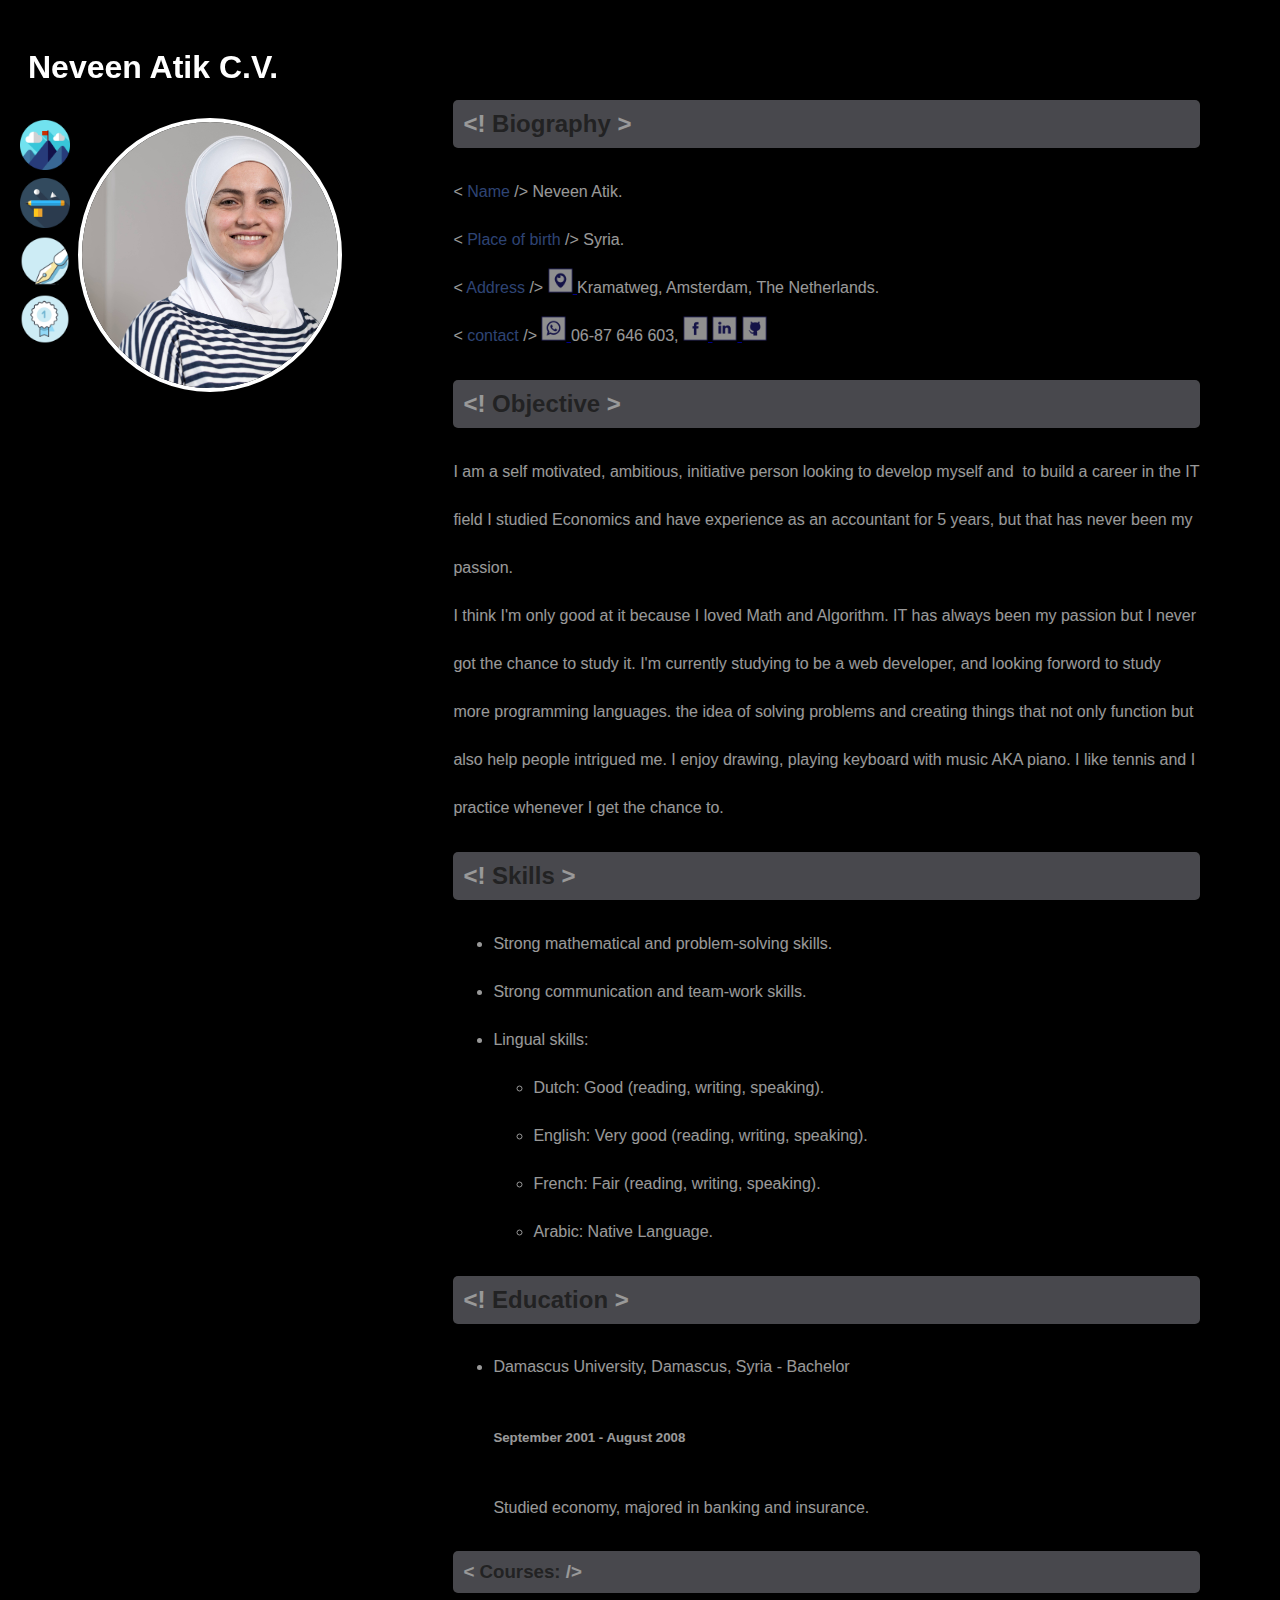
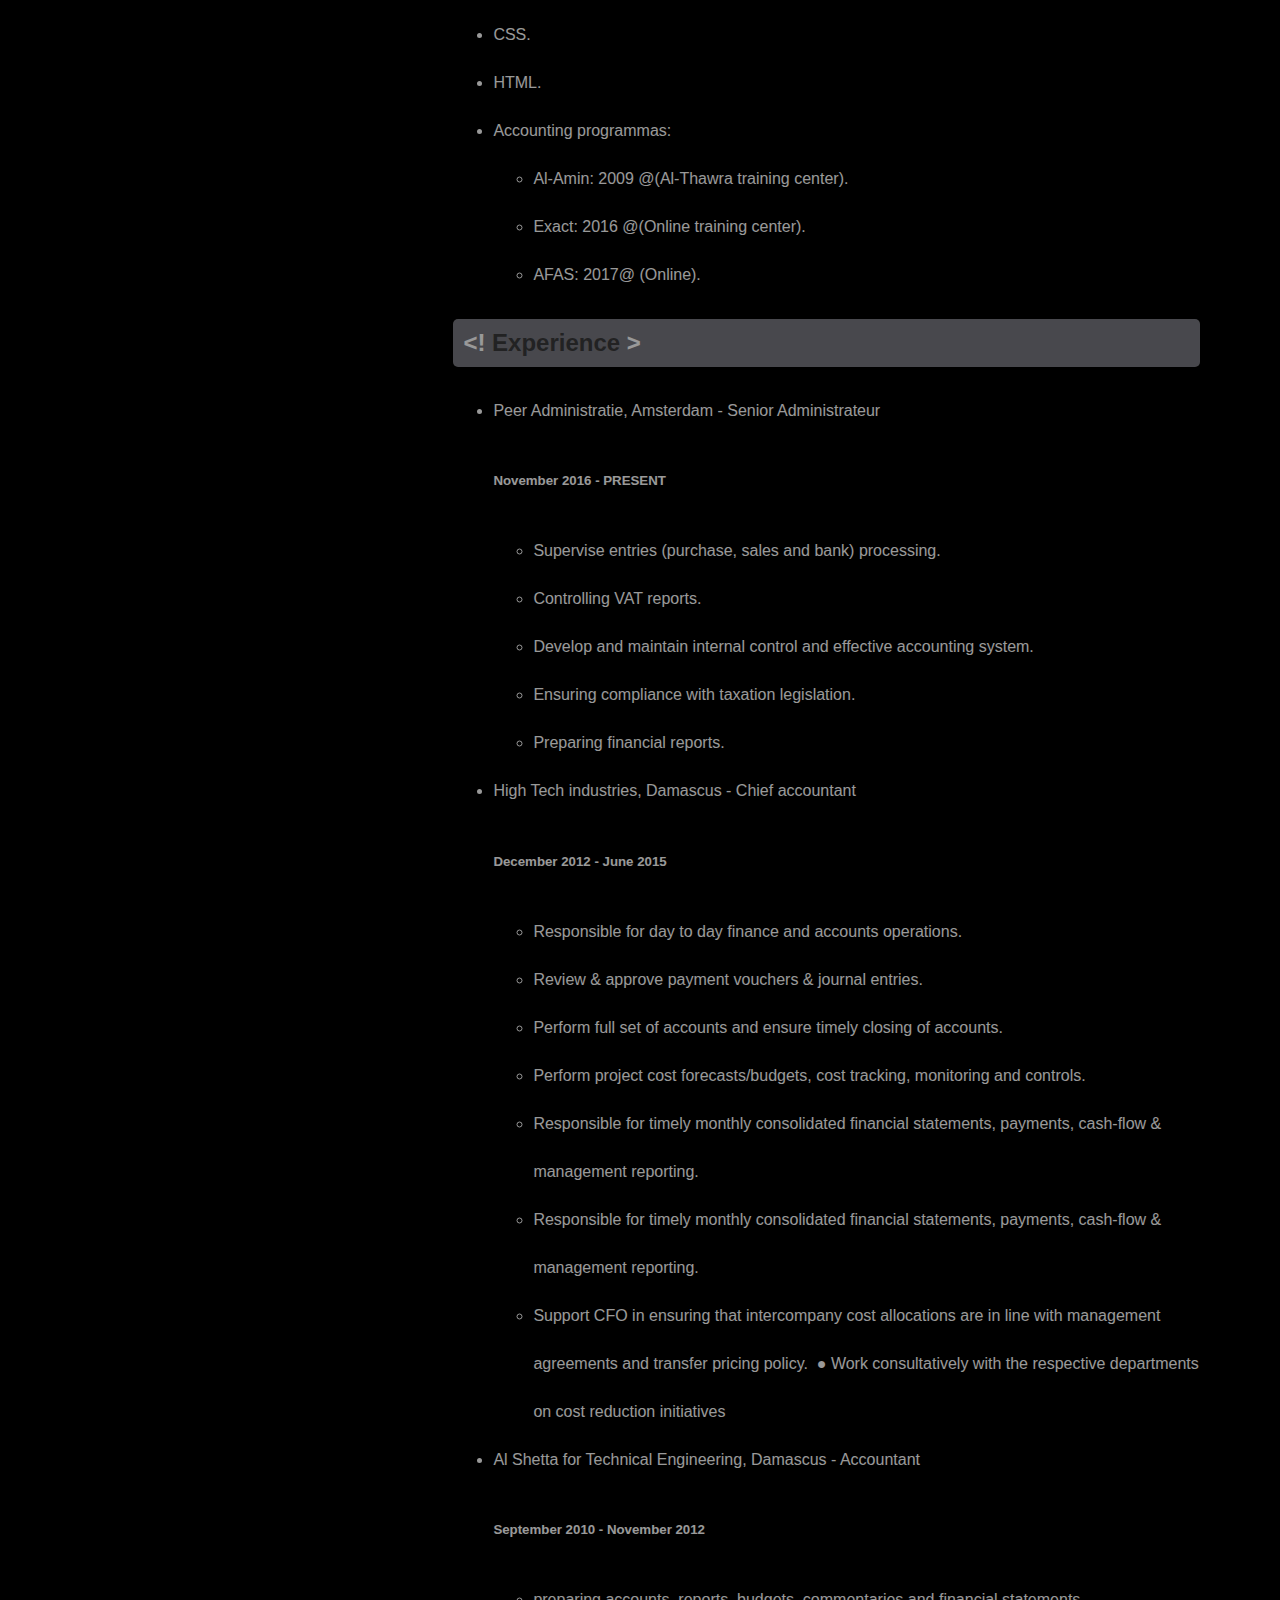
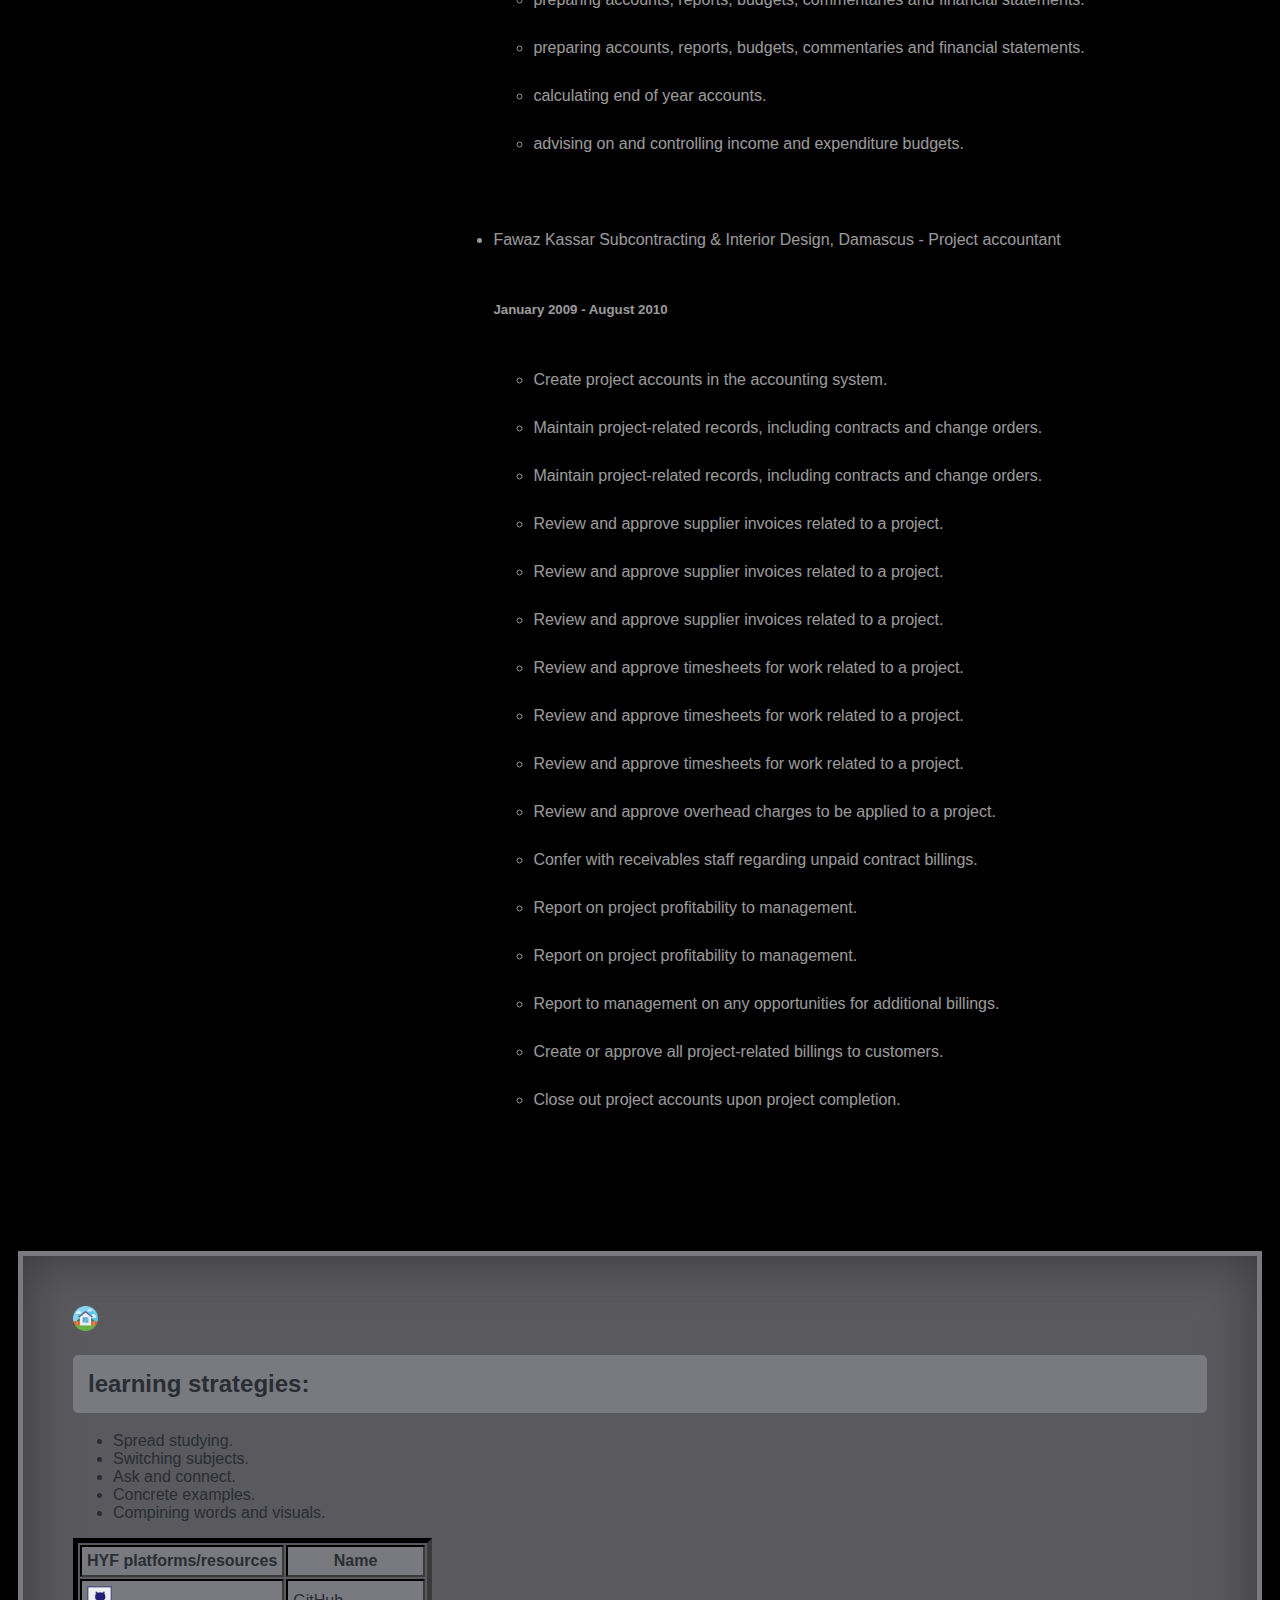
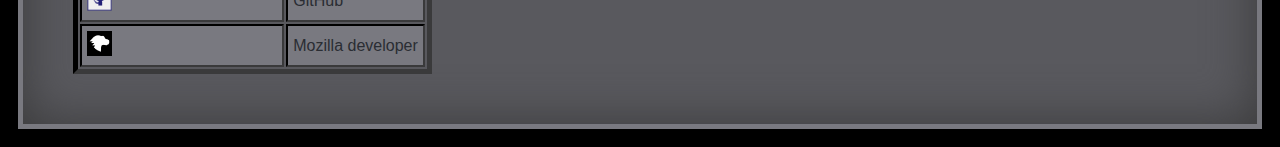
==== week1/index.html @ 3c4d01d5 "Update index.html" ====
<!DOCTYPE html>
<html>
<head>
  <meta charset="utf-8" 
  />
  <title>Neveen Atik
  </title>
  <meta name="viewport" content="width=device-width, initial-scale=1"
  />
  <link rel="stylesheet" href="style.css" 
  />
</head>
<body aria-label="CV">
  <header class="dropdown" role="navigation" aria-label="Main menu">
    <h1>Neveen Atik C.V.</h1>
    <img class="dropdown-img" 
      src="images/cv-photo.jpg" 
      alt="smiling woman with top streeped in white and dark blue"
      aria-haspopup="true" 
    />
    <div class="dropdown-content" role="menubar">
      <a href="#object">
        <img 
          src="images/object.png" 
          alt="icon of mountains and a flag on top of the highest mountain"
          role="menuitem"
        />
      </a>
      <a href="#skills">
        <img 
          src="images/skills.png" 
          alt="pencil and eraser and other tools"
          role="menuitem"
        />
      </a>
      <a href="#education">
        <img 
          src="images/education.png" 
          alt="icon of an ink pen"
          role="menuitem"
        />
      </a>
      <a href="#experience">
        <img 
          src="images/experience.png" 
          alt="icon of medallion"
          role="menuitem"
        />
      </a>
    </div>
  </header>
  <section class="cv-body">
    <h2 id="bio">
      &lt;!
      <span class="style-header">
        Biography
      </span>
      &gt;
    </h2>
      <p>&lt;
        <span class="style-bio">
          Name
        </span> 
        /&gt; Neveen Atik.
        <br/>
        &lt;
          <span class="style-bio">
            Place of birth 
          </span> 
        /&gt; Syria.
        <br/>
        &lt;
        <span class="style-bio">
          Address
        </span>
        /&gt;
        <a href="https://www.google.nl/maps/place/Kramatweg+30,+1095+JS+Amsterdam/@52.3648701,4.9436549,17z/data=!3m1!4b1!4m5!3m4!1s0x47c609154a241151:0x56f30b33a1a03782!8m2!3d52.3648701!4d4.9458436?hl=nl">
          <img 
            src="images/location.png" 
            alt="location on google maps"
            width="10px"
          />
        </a>
        Kramatweg, Amsterdam, The Netherlands.
        <br/>
        &lt;
        <span class="style-bio">
          contact
        </span>
        /&gt;
        <a href="https://api.whatsapp.com/send?phone=31687646603">
          <img 
            src="images/whatsapp.png" 
            alt="whatsapp icon"
          />
        </a> 06-87 646 603,      
        <a href="https://www.facebook.com/nevine.atike">
          <img class="contacts" 
            src="images/facebook.png" 
            alt="Facebook profile"
          />
        </a>
        <a href="www.linkedin.com/in/neveen-atik">
          <img class="contacts" 
            src="images/linkedin.png" 
            alt="Linkedin profile"
          />
        </a>
        <a href="https://github.com/neveenatik">
          <img class="contacts" 
            src="images/github.png" 
            alt="GitHub profile"
          />
        </a>
      </p>
    <h2 id="object">
      &lt;!
      <span class="style-header">
        Objective
      </span>
      &gt;
    </h2>
      <p>I am a self motivated, ambitious, initiative person 
        looking to develop myself and  to build a career in the IT field
        I studied Economics and have experience as an accountant for 5 years, 
        but that has never been my passion.
        <br/>
        I think I'm only good at it  because I loved Math and Algorithm.
        IT has always been my passion but I never got the chance to study it.
        I'm currently studying to be a web developer, 
        and looking forword to study more programming languages.
        the idea of solving problems and creating things 
        that not only function but also help people intrigued me.
        I enjoy drawing, playing keyboard with music AKA piano.
        I like tennis and I practice whenever I get the chance to.
      </p>
    <h2 id="skills">
      &lt;!
      <span class="style-header">
      Skills
      </span>
      &gt;
    </h2>
      <ul>
        <li>
          Strong mathematical and problem-solving skills.
        </li>
        <li>
          Strong communication and team-work skills.
        </li>
        <li>
          Lingual skills:
          <ul>
            <li>
              Dutch: Good (reading, writing, speaking).
            </li>
            <li>
              English: Very good (reading, writing, speaking).
            </li>
            <li>
              French: Fair (reading, writing, speaking).
            </li>
            <li>
              Arabic: Native Language.
            </li>
          </ul>
        </li>
      </ul>
    <h2 id="education">
      &lt;!
      <span class="style-header">
        Education
      </span>
      &gt;
    </h2>
      <ul>
        <li>
          Damascus University, Damascus, Syria​ - Bachelor
          <h5>September  2001 - August 2008
          </h5>
          Studied economy, majored  in banking and insurance.
        </li>
      </ul>
      <h3>&lt;
        <span class="style-header">Courses:
        </span>
        /&gt;
      </h3>
      <ul>
        <li>
          CSS.
        </li>
        <li>
          HTML.
        </li> 
        <li>
          Accounting programmas:
          <ul>
            <li>
             Al-Amin: 2009 @(Al-Thawra training center).
            </li>
           <li>
             Exact: 2016 @(Online training center).
            </li>
           <li>
             AFAS: 2017@ (Online).
            </li>
          </ul>
        </li>
      </ul>
    <h2 id="experience">
      &lt;!
      <span class="style-header">
        Experience
      </span>
      &gt;
    </h2>
      <ul>
        <li>
          Peer Administratie, Amsterdam​ - Senior Administrateur
          <h5>November 2016 - PRESENT
          </h5>
          <ul>
            <li>
              Supervise entries (purchase, sales and bank) processing.
            </li>
            <li>
              Controlling VAT reports.
            </li>
            <li>
              Develop and maintain internal control and effective accounting system.
            </li>
            <li>
              Ensuring compliance with taxation legislation.
            </li>
            <li>
              Preparing financial reports.
            </li>
          </ul>
        </li>
        <li>
          High Tech industries, Damascus​ - Chief accountant
          <h5>December 2012 - June 2015
          </h5>
          <ul>
            <li>
              Responsible for day to day finance and accounts operations.
            </li>
            <li>
              Review &amp; approve payment vouchers &amp; journal entries.
            </li> 
            <li>
              Perform full set of accounts and ensure timely closing of accounts.
            </li>
            <li>
              Perform project cost forecasts/budgets, cost tracking, monitoring and controls.
            </li>
            <li>
              Responsible for timely monthly consolidated financial statements, 
              payments, cash-flow &amp; management reporting.
            </li>
            <li>
              Responsible for timely monthly consolidated financial statements, 
              payments, cash-flow &amp; management reporting.
            </li>
            <li>
              Support CFO in ensuring that intercompany cost allocations are in line with management  agreements and transfer pricing policy.  ● Work 
              consultatively with the respective departments on cost reduction initiatives
            </li>
          </ul>
        </li>
        <li>
          Al Shetta for Technical Engineering, Damascus​ - Accountant
          <h5>September 2010 - November 2012
          </h5>     
          <ul>
            <li>
              preparing accounts, reports, budgets, 
              commentaries and financial statements.
            </li>
            <li>
              preparing accounts, reports, budgets, 
              commentaries and financial statements.
            </li> 
            <li>
              calculating end of year accounts.
            </li>
            <li>
              advising on and controlling income and expenditure budgets.
            </li>
          </ul>  
        <li>
          Fawaz Kassar Subcontracting &amp; 
          Interior Design, Damascus​ - Project accountant
          <h5>January 2009 - August 2010
          </h5>
          <ul>
            <li>
              Create project accounts in the accounting system.
            </li>
            <li>
              Maintain project-related records, 
              including contracts and change orders.
            </li> 
            <li>
              Maintain project-related records, 
              including contracts and change orders.
            </li>
            <li>
              Review and approve supplier invoices related to a project.
            </li>
            <li>
              Review and approve supplier invoices related to a project.
            </li>
            <li>
              Review and approve supplier invoices related to a project.
            </li>
            <li>
              Review and approve timesheets for work related to a project.
            </li>
            <li>
              Review and approve timesheets for work related to a project.
            </li>
            <li>
              Review and approve timesheets for work related to a project.
            </li>
            <li>
              Review and approve overhead charges to be applied to a project.
            </li>
            <li>
              Confer with receivables staff regarding unpaid contract billings.
            </li>
            <li>
              Report on project profitability to management.
            </li>
            <li>
              Report on project profitability to management.
            </li>
            <li>
              Report to management on any opportunities for additional billings.
            </li>
            <li>
              Create or approve all project-related billings to customers.
            </li>
            <li>
              Close out project accounts upon project completion.
            </li>
          </ul>
        </li>    
      </ul>    
  </section>
    <video autoplay loop aria-label="Video aria label">
    <source 
      src="videos/background.mp4" 
      type="video/mp4"
    />
    <source 
      src="videos/background_ 1.ogv" 
      type="video/ogv"
    />
    <source 
      src="videos/Background_2.webm" 
      type="video/webm"
    />
  </video>
  <footer>
    <a href="#object" >
      <img 
        src="images/home.png"
        alt="back to top"
      />
    </a>
    <h2>
        learning strategies:
      </h2>
      <ul>
        <li>
          Spread studying.
        </li>
        <li>
          Switching subjects.
        </li>
        <li>
          Ask and connect.
        </li>
        <li>
          Concrete examples.
        </li>
        <li>
          Compining words and visuals.
        </li>
      </ul>
      <table>
        <tr>
          <th>
            HYF platforms/resources
          </th>
          <th>
            Name
          </th>
        </tr>
        <tr>
          <td>
            <a href="https://github.com/HackYourFuture">
              <img 
              src="images/github.png" 
              alt="github profile"
              />
            </a>
          </td>
          <td>
            GitHub
          </td>
        </tr>
        <td>
          <a href="https://developer.mozilla.org/en-US/docs/Learn">
            <img
              src="images/MDN.jpg"
              alt="mozilla developer icon"
            />
          </a>
        </td>
        <td>
          Mozilla developer
        </td>
      </table>
  </footer> 
</body>
</html>
---- week1/style.css ----
body {
  background-color: black;
  font-family: sans-serif;
  color: white;
  padding: 10px;
  }
h1{
  font-weight: bold;
  position: relative;
  text-shadow: black;
  padding:10px;
  clear: both;
}
.dropdown-img {
  position: fixed;
  float: left;
  border: 4px solid white;
  border-radius: 50%;
  width: 20%;
  margin-left: 60px;
  
}
.dropdown {
  position: fixed;
  display: inline-block;
  z-index: 2;
}
.dropdown-content {
  display: block;
  position: absolute;
  width: 60px;
}
.dropdown-content img{
  width: 50px;
  margin:2px;
}
video {
  position: fixed;
  top: 0;
  right: 0;
  left: 0;
  bottom: 0;
  min-width: 100%;
  min-height: 100%;
  width: auto;
  height: auto;
  z-index: -1;
}
.cv-body{
  background-color: black;
  opacity: 0.6;
  width: 60%;
  margin-left: 30%;
  padding:5%;
}
.cv-body ul, .cv-body p{
  line-height:3em;
}
.style-bio{
  color:rgb(78, 114, 192)
}
.style-header{
  color: rgb(58, 58, 59);
}
a img{
  width: 25px;
}
h2, h3{
  padding: 10px;
  background-color: rgb(121, 121, 128);
  border-radius: 5px;
  z-index: 2;
}
.bio-list{
  list-style-type: none;
}

footer{
  border: 5px solid rgb(121, 121, 128);
  box-shadow: inset 0 0 50px rgb(58, 58, 59);
  background-color:rgb(89, 89, 94);
  position:relative;
  z-index: 3; 
  padding:50px;
  color:rgb(42, 45, 51);
}
footer a {
  width: 3%;
}
footer h2 {
  padding: 15px;
}
table{
  border-style: inset;
  border-width: 5px;
  border-color: rgb(58, 58, 59);
}
th, td {
  padding: 5px;
  border-style: inset;
  border-width: 2px;
  border-color: rgb(58, 58, 59);
  background-color: rgb(121, 121, 128);
}
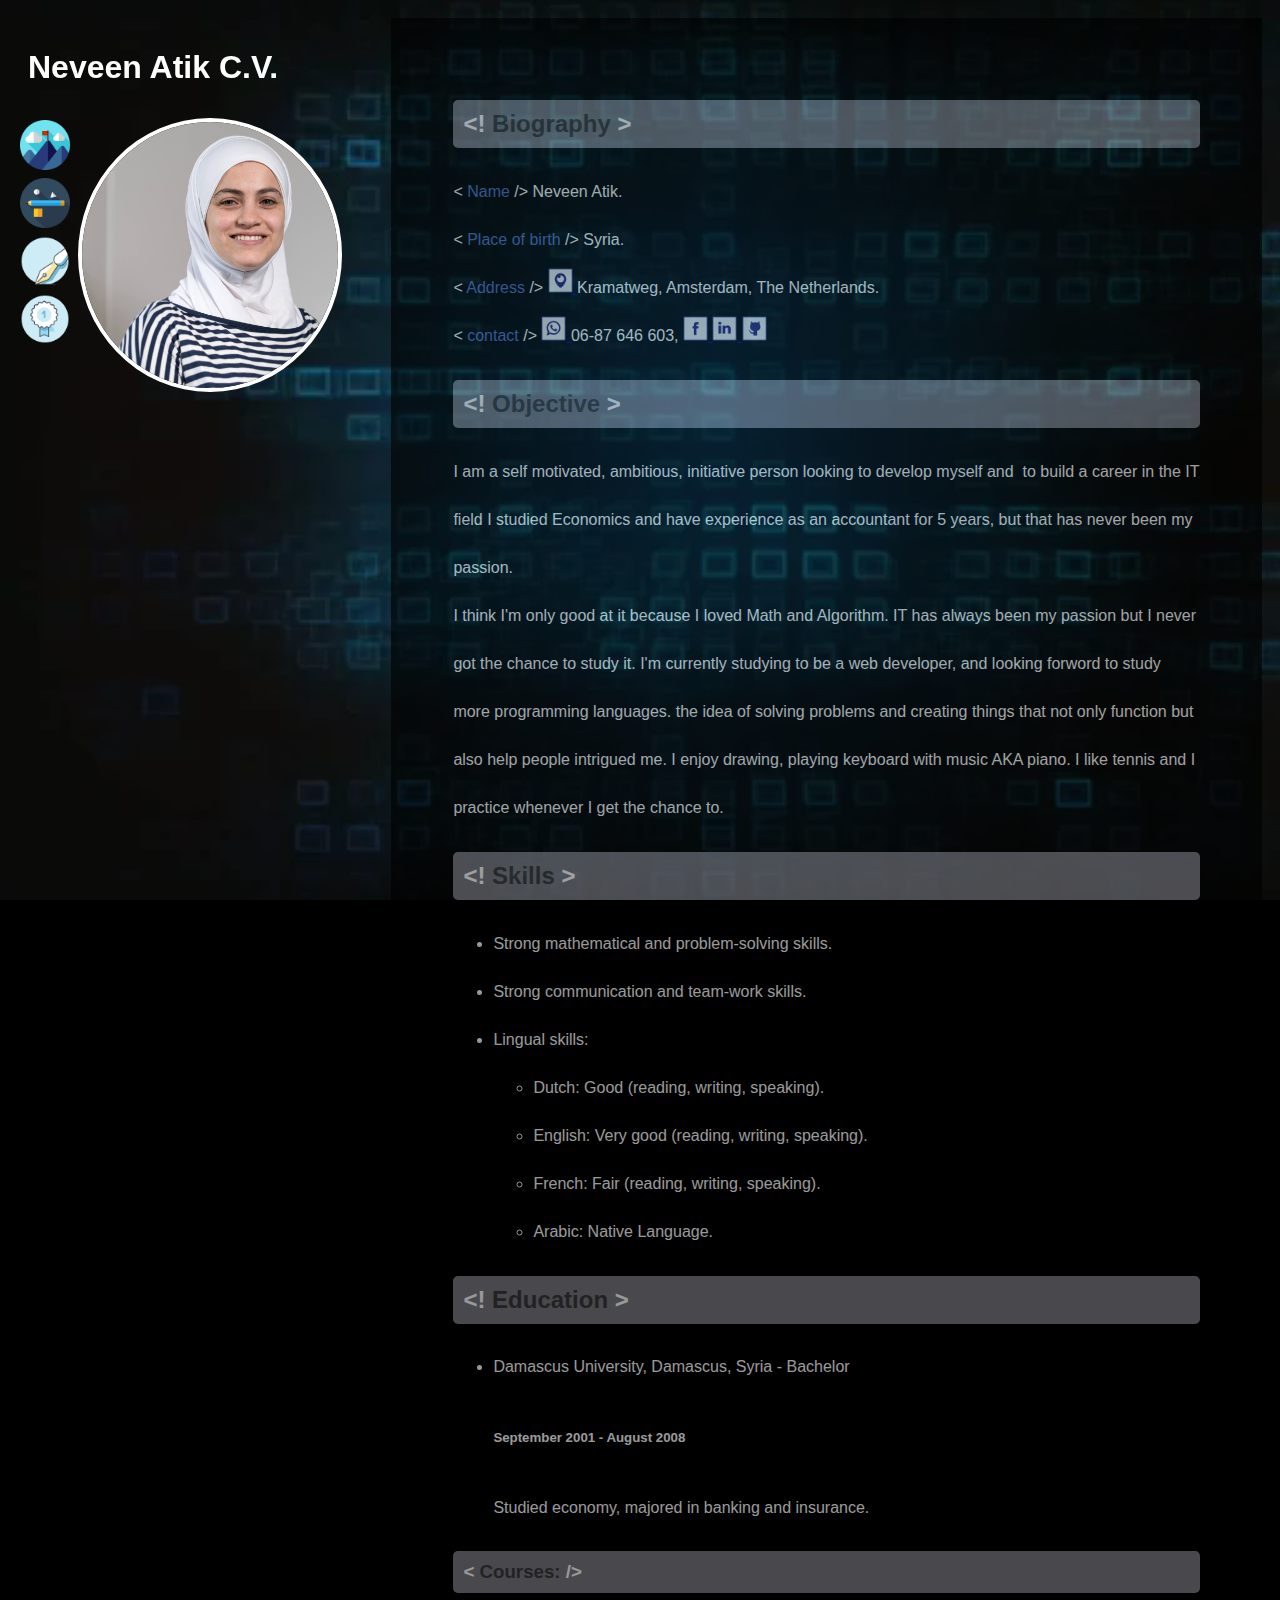
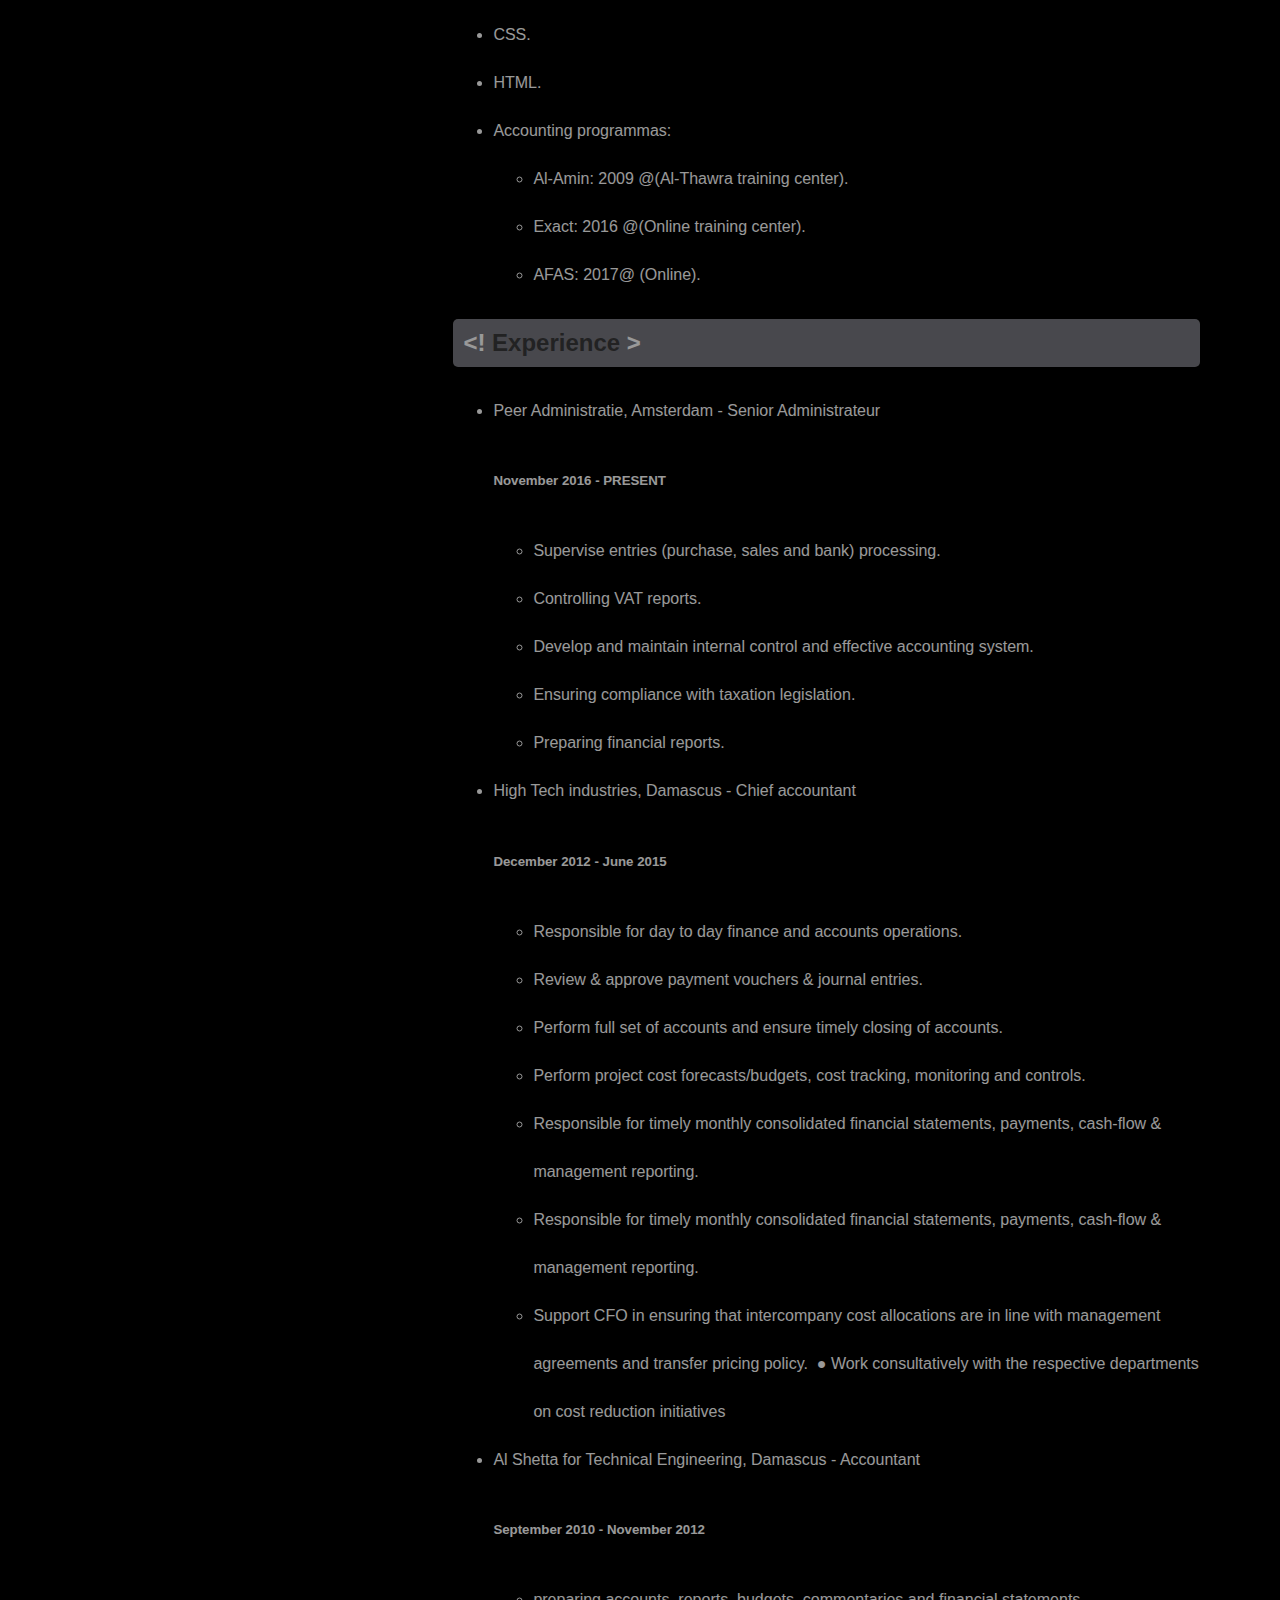
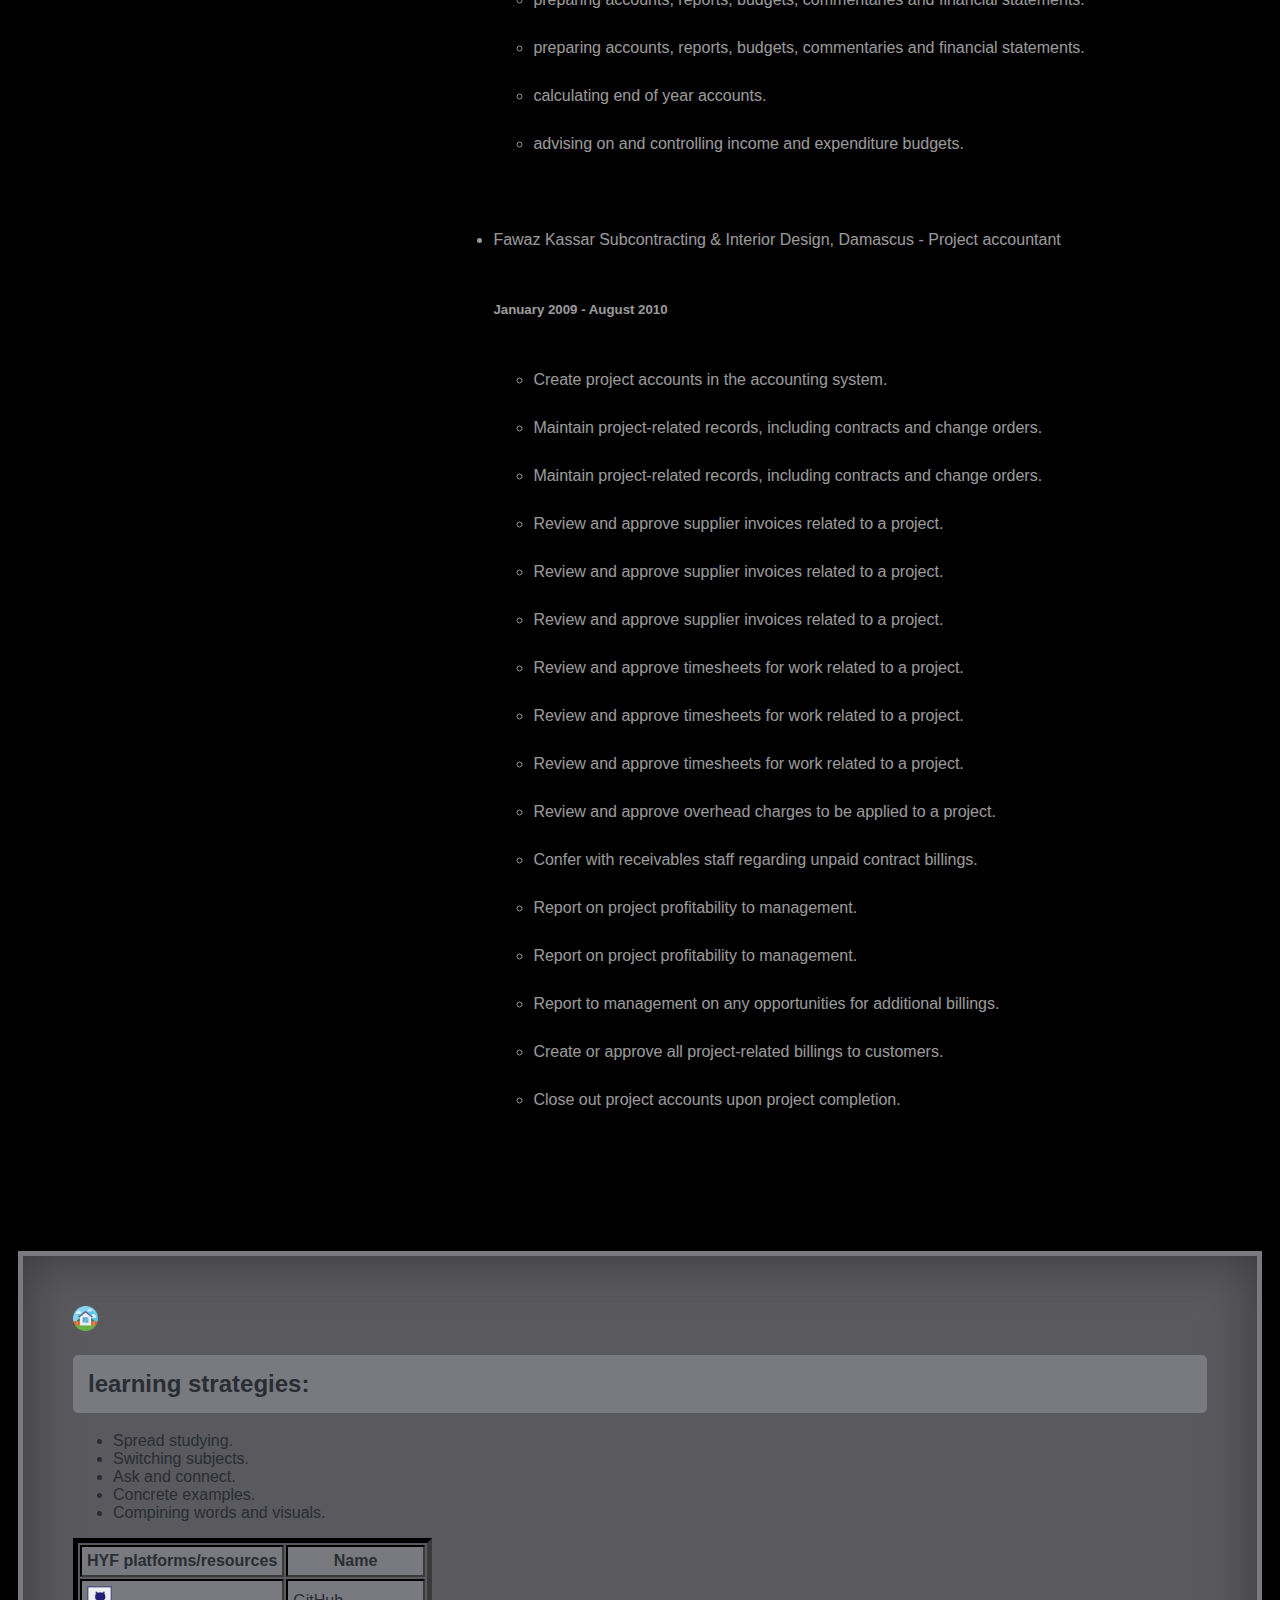
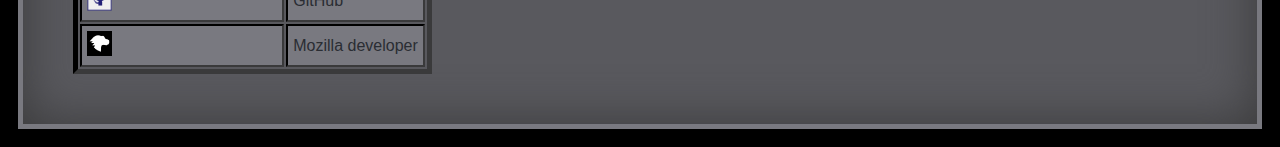
==== commit 9b2c3348: "Update index.html" ====
--- a/week1/index.html
+++ b/week1/index.html
@@ -364,7 +364,7 @@
     />
   </video>
   <footer>
-    <a href="#object" >
+    <a href="#bio" >
       <img 
         src="images/home.png"
         alt="back to top"
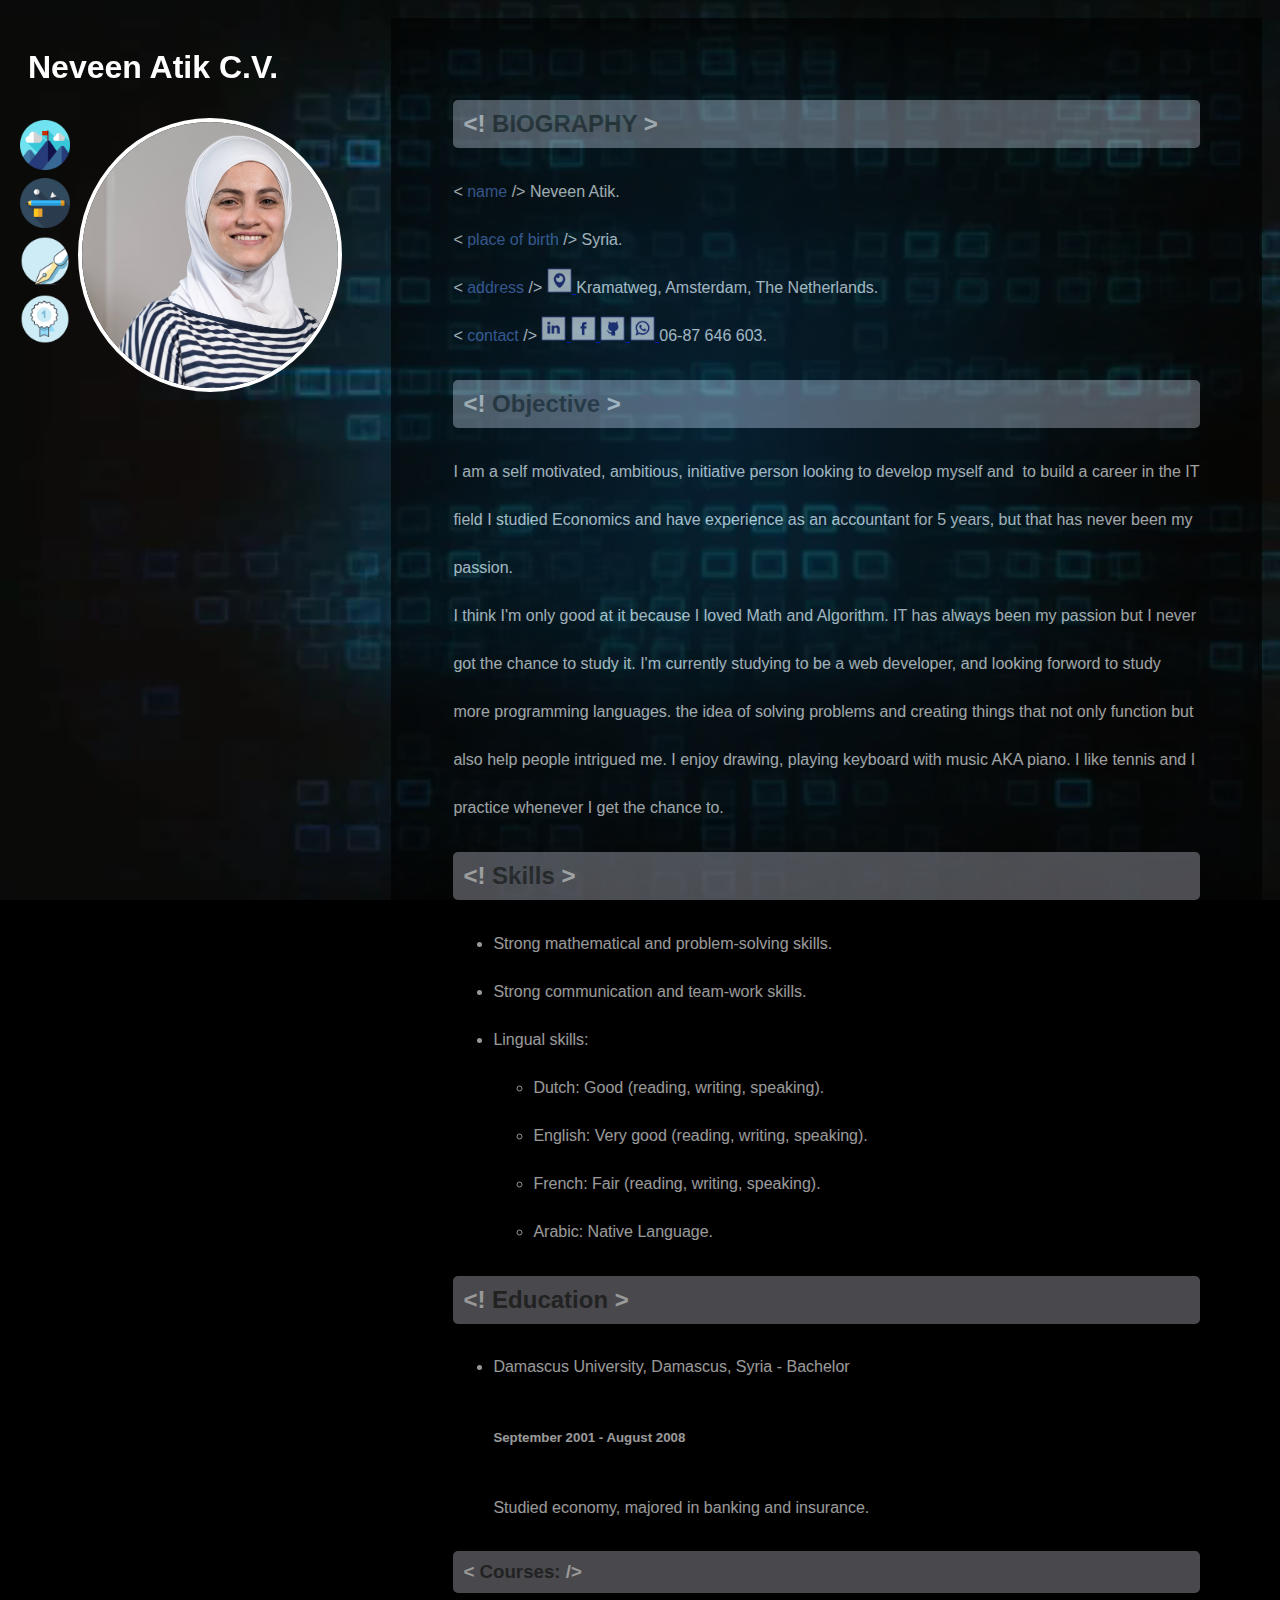
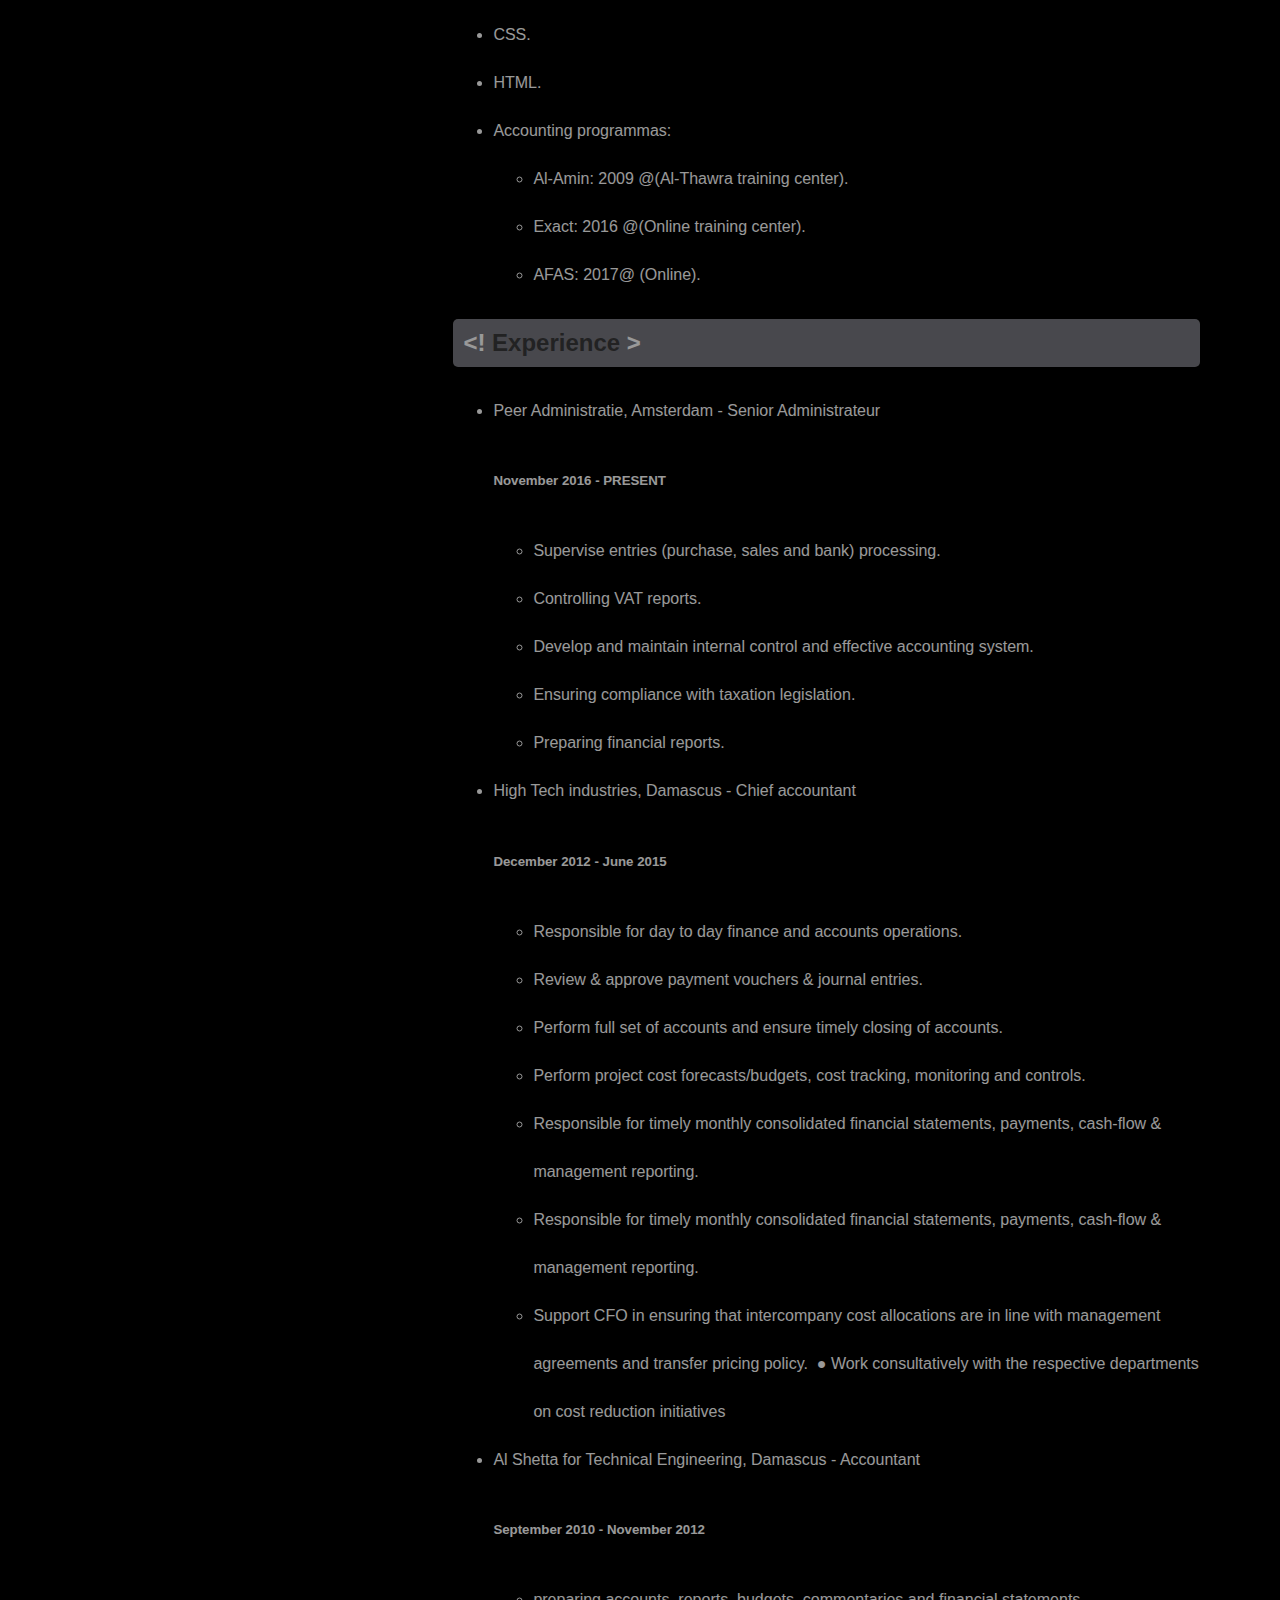
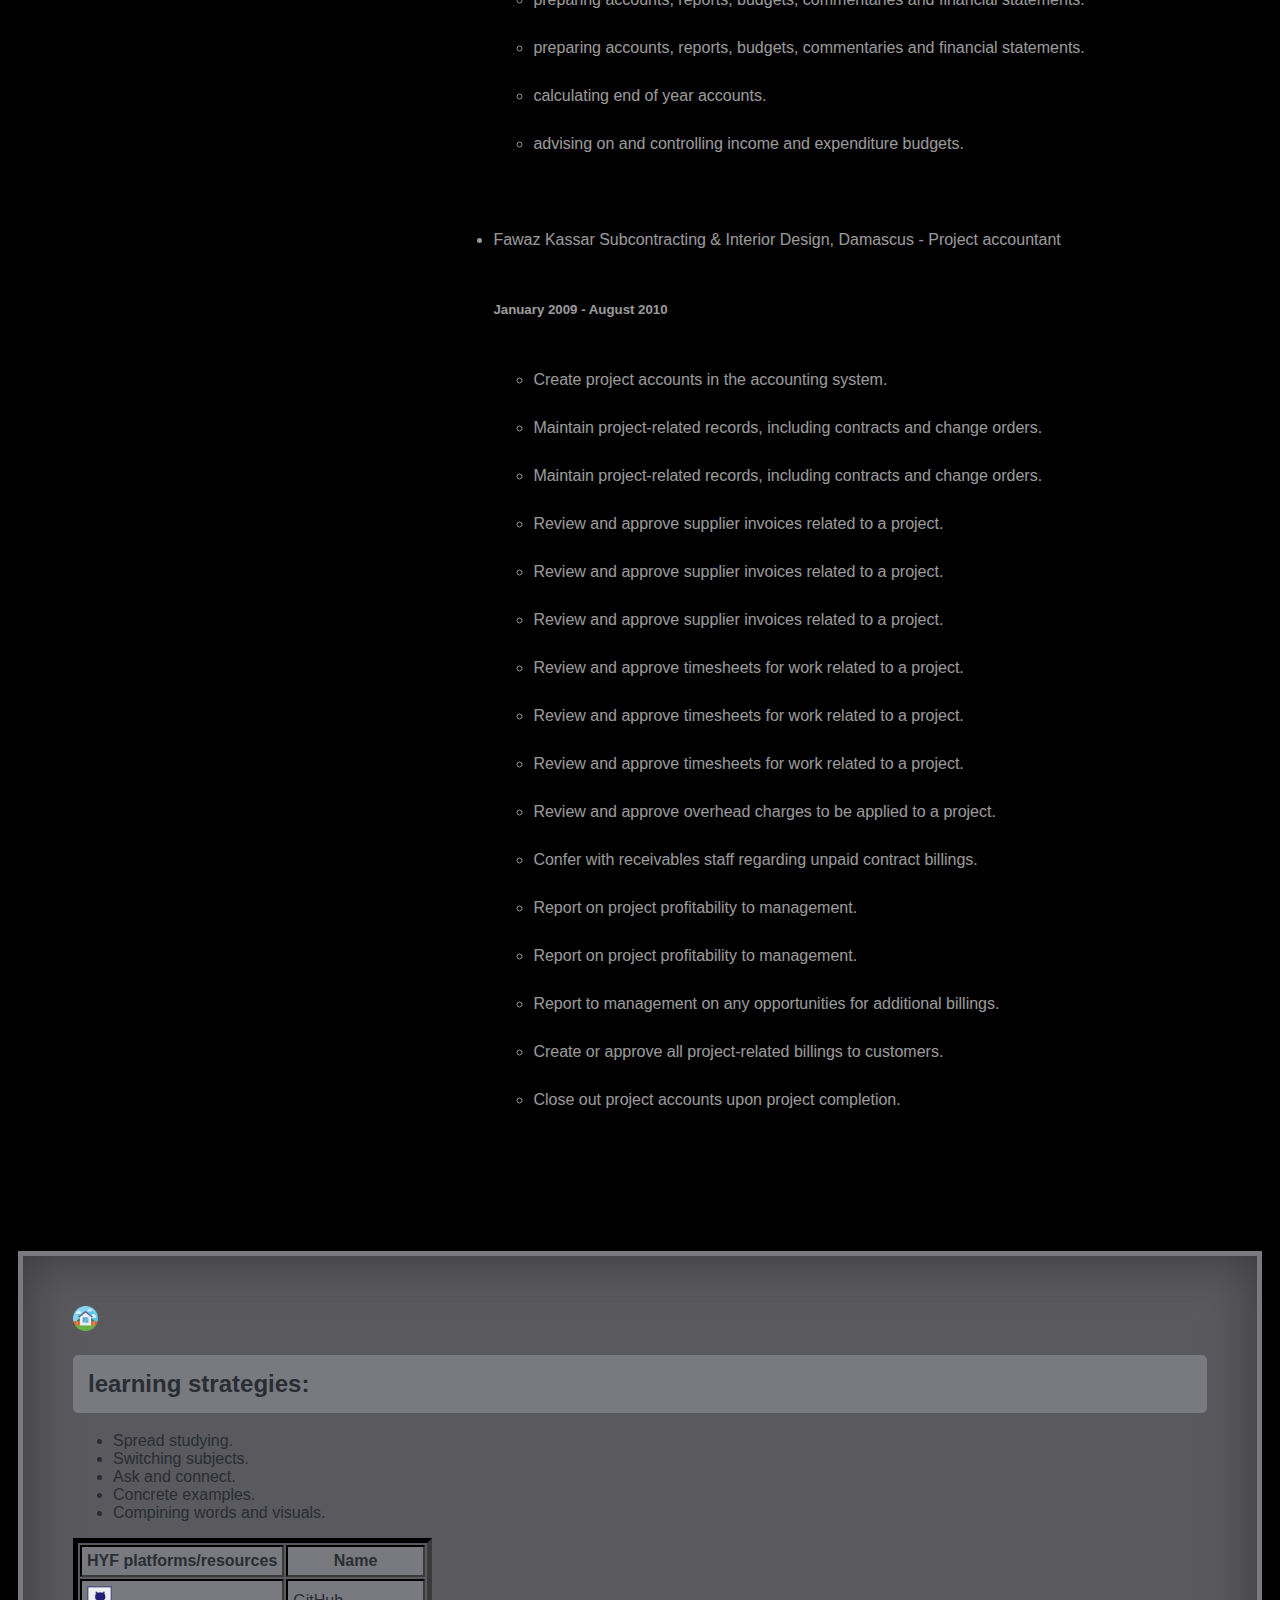
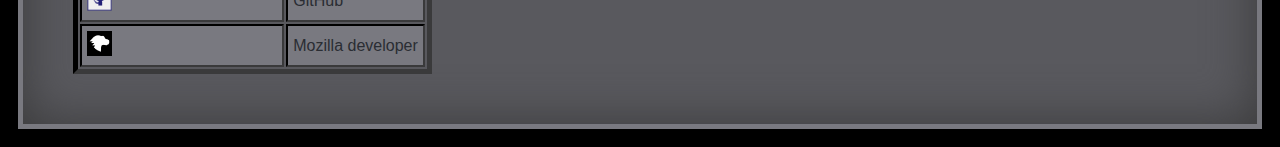
==== commit bcdec56c: "friends comments" ====
--- a/week1/index.html
+++ b/week1/index.html
@@ -53,25 +53,25 @@
     <h2 id="bio">
       &lt;!
       <span class="style-header">
-        Biography
+        BIOGRAPHY
       </span>
       &gt;
     </h2>
       <p>&lt;
         <span class="style-bio">
-          Name
+          name
         </span> 
         /&gt; Neveen Atik.
         <br/>
         &lt;
           <span class="style-bio">
-            Place of birth 
+            place of birth 
           </span> 
         /&gt; Syria.
         <br/>
         &lt;
         <span class="style-bio">
-          Address
+          address
         </span>
         /&gt;
         <a href="https://www.google.nl/maps/place/Kramatweg+30,+1095+JS+Amsterdam/@52.3648701,4.9436549,17z/data=!3m1!4b1!4m5!3m4!1s0x47c609154a241151:0x56f30b33a1a03782!8m2!3d52.3648701!4d4.9458436?hl=nl">
@@ -88,22 +88,16 @@
           contact
         </span>
         /&gt;
-        <a href="https://api.whatsapp.com/send?phone=31687646603">
-          <img 
-            src="images/whatsapp.png" 
-            alt="whatsapp icon"
+        <a href="https://www.linkedin.com/in/neveen-atik/">
+          <img class="contacts" 
+            src="images/linkedin.png" 
+            alt="Linkedin profile"
           />
-        </a> 06-87 646 603,      
+        </a>
         <a href="https://www.facebook.com/nevine.atike">
           <img class="contacts" 
             src="images/facebook.png" 
             alt="Facebook profile"
-          />
-        </a>
-        <a href="www.linkedin.com/in/neveen-atik">
-          <img class="contacts" 
-            src="images/linkedin.png" 
-            alt="Linkedin profile"
           />
         </a>
         <a href="https://github.com/neveenatik">
@@ -112,6 +106,12 @@
             alt="GitHub profile"
           />
         </a>
+        <a href="https://api.whatsapp.com/send?phone=31687646603">
+          <img 
+            src="images/whatsapp.png" 
+            alt="whatsapp icon"
+          />
+        </a> 06-87 646 603.
       </p>
     <h2 id="object">
       &lt;!
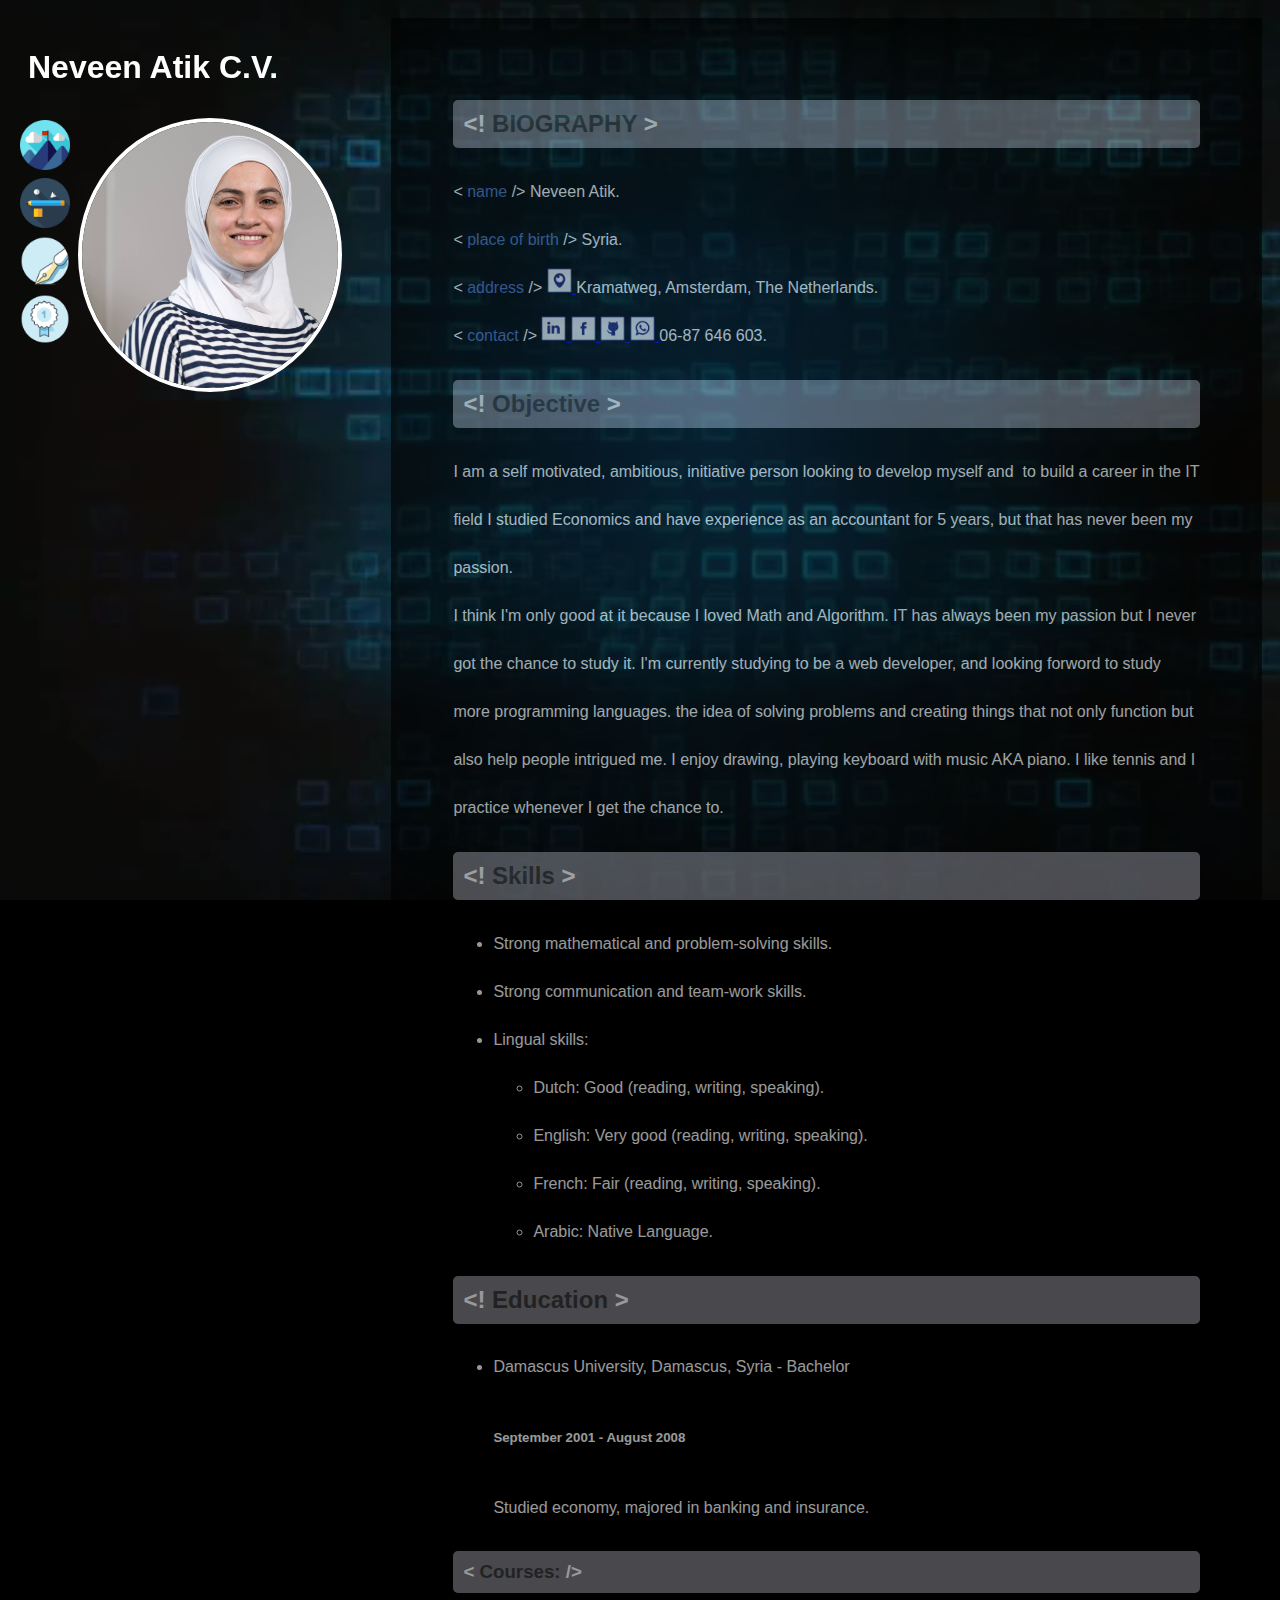
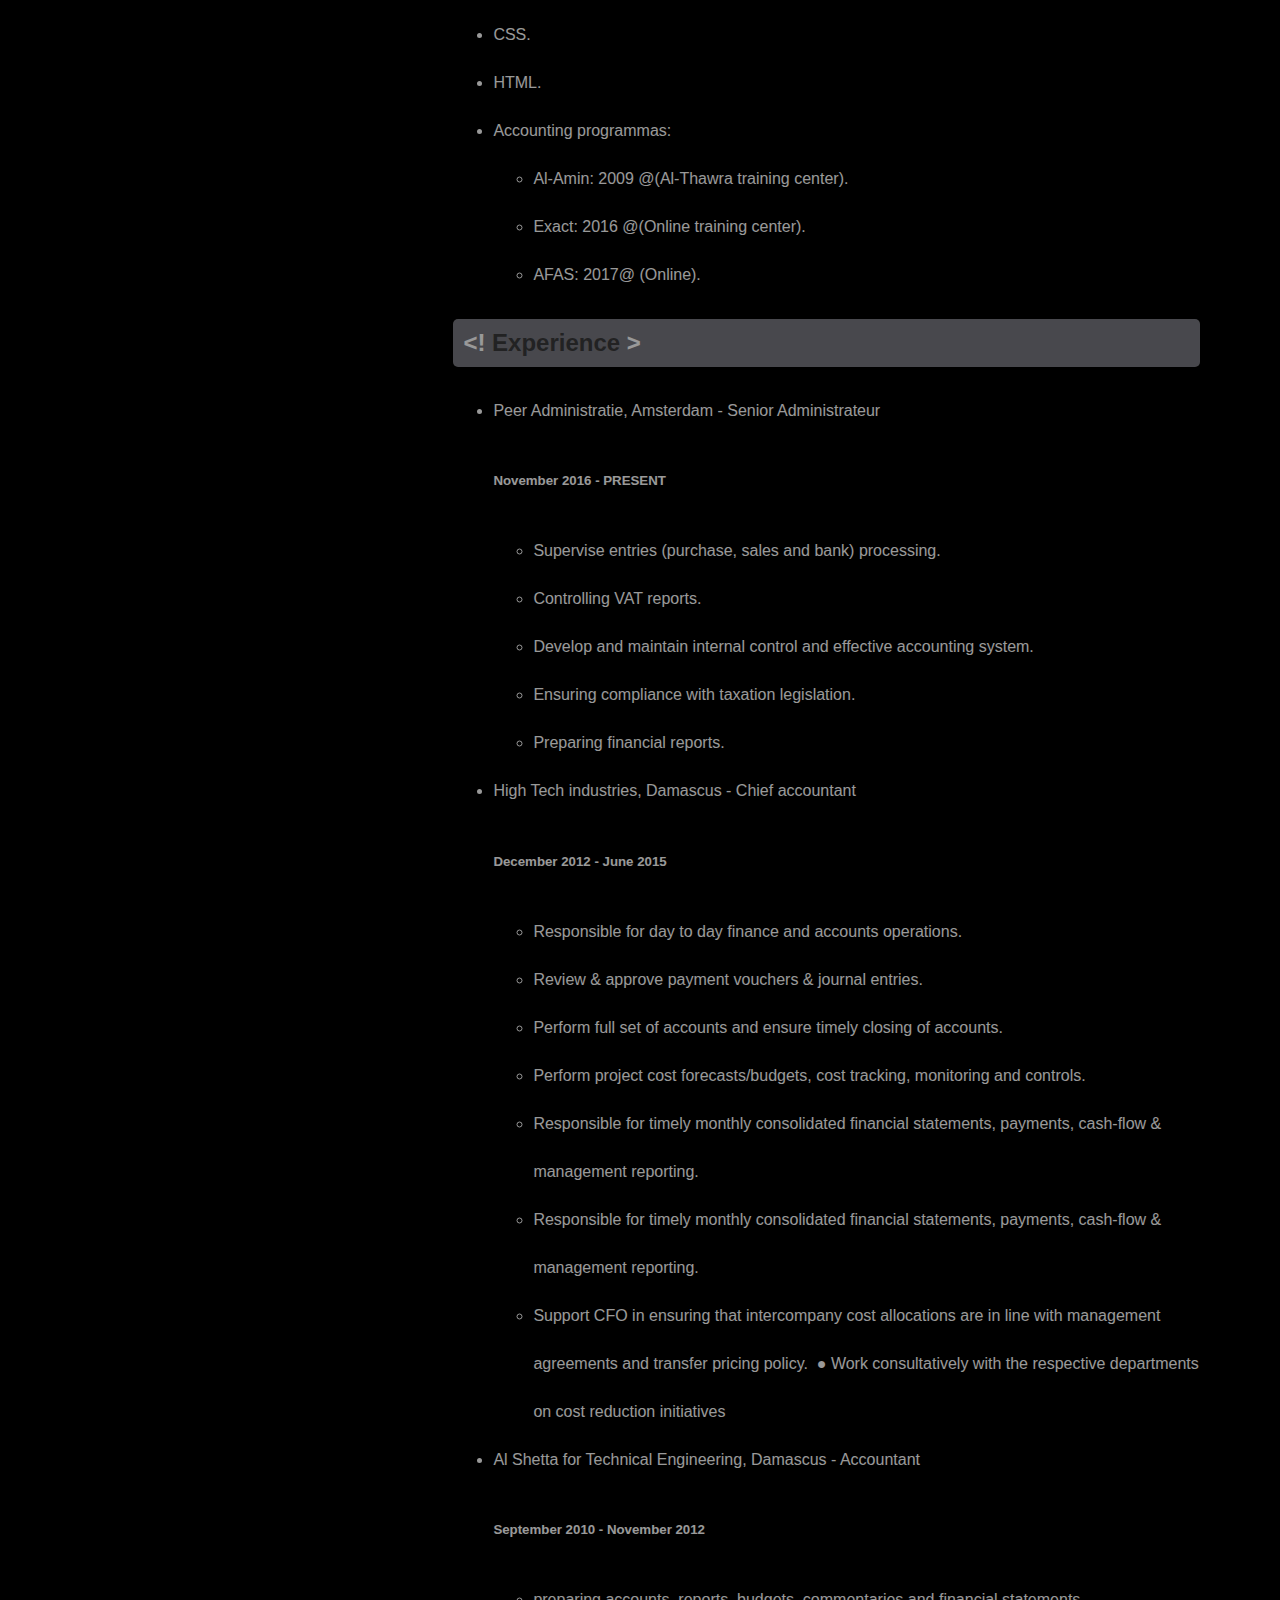
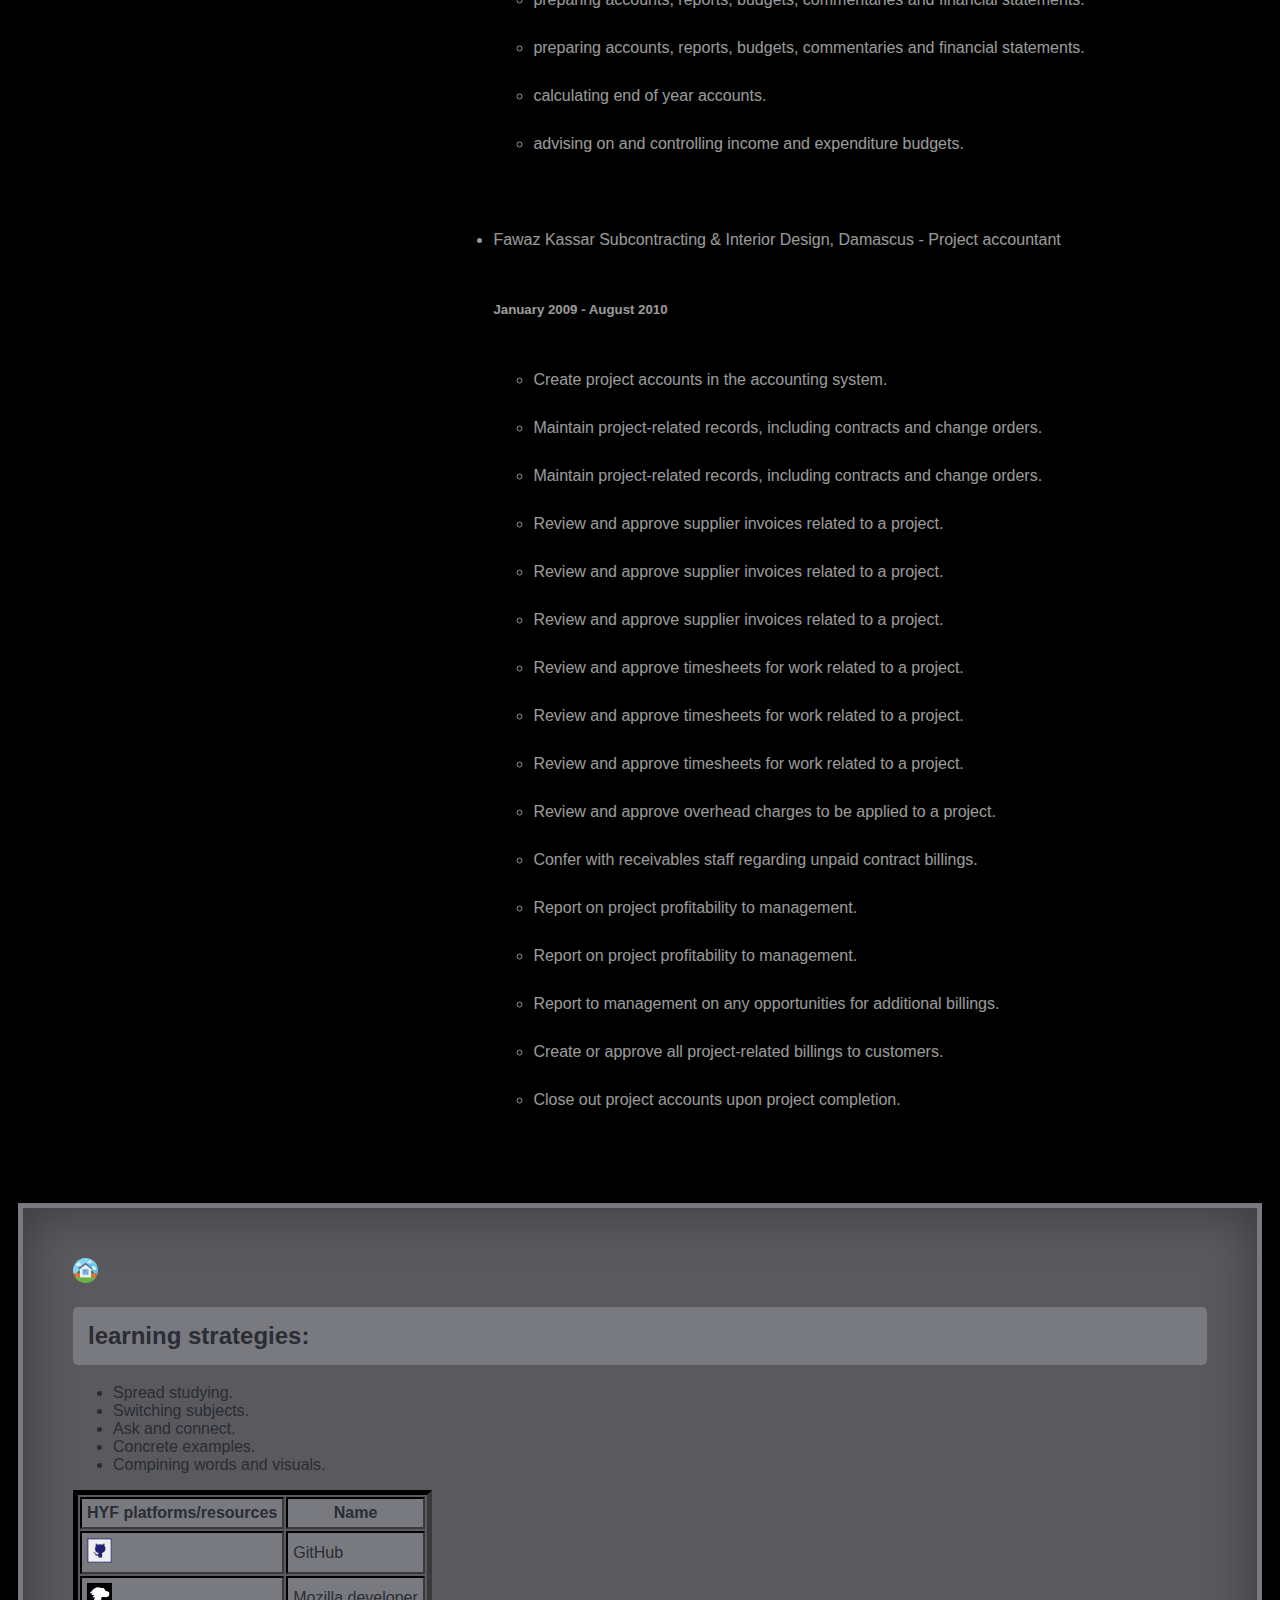
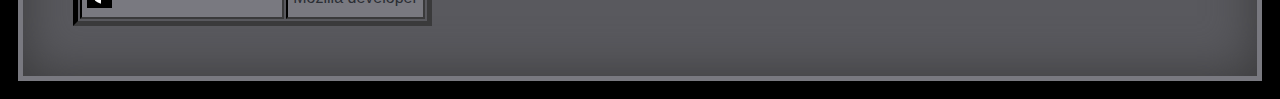
==== commit e0b0867d: "Update index.html" ====
--- a/week1/index.html
+++ b/week1/index.html
@@ -11,7 +11,7 @@
   />
 </head>
 <body aria-label="CV">
-  <header class="dropdown" role="navigation" aria-label="Main menu">
+  <header class="dropdown">
     <h1>Neveen Atik C.V.</h1>
     <img class="dropdown-img" 
       src="images/cv-photo.jpg" 
@@ -19,32 +19,28 @@
       aria-haspopup="true" 
     />
     <div class="dropdown-content" role="menubar">
-      <a href="#object">
+      <a href="#object" role="menuitem">
         <img 
           src="images/object.png" 
           alt="icon of mountains and a flag on top of the highest mountain"
-          role="menuitem"
         />
       </a>
-      <a href="#skills">
+      <a href="#skills" role="menuitem">
         <img 
           src="images/skills.png" 
           alt="pencil and eraser and other tools"
-          role="menuitem"
         />
       </a>
-      <a href="#education">
+      <a href="#education" role="menuitem">
         <img 
           src="images/education.png" 
           alt="icon of an ink pen"
-          role="menuitem"
         />
       </a>
-      <a href="#experience">
+      <a href="#experience" role="menuitem">
         <img 
           src="images/experience.png" 
           alt="icon of medallion"
-          role="menuitem"
         />
       </a>
     </div>
@@ -78,7 +74,7 @@
           <img 
             src="images/location.png" 
             alt="location on google maps"
-            width="10px"
+            width="10 "
           />
         </a>
         Kramatweg, Amsterdam, The Netherlands.
@@ -346,16 +342,16 @@
               Close out project accounts upon project completion.
             </li>
           </ul>
-        </li>    
+        </li>
       </ul>    
   </section>
     <video autoplay loop aria-label="Video aria label">
-    <source 
+    <source
       src="videos/background.mp4" 
       type="video/mp4"
     />
     <source 
-      src="videos/background_ 1.ogv" 
+      src="videos/background_1.ogv" 
       type="video/ogv"
     />
     <source 
@@ -391,38 +387,44 @@
         </li>
       </ul>
       <table>
-        <tr>
-          <th>
-            HYF platforms/resources
-          </th>
-          <th>
-            Name
-          </th>
-        </tr>
-        <tr>
-          <td>
-            <a href="https://github.com/HackYourFuture">
-              <img 
-              src="images/github.png" 
-              alt="github profile"
-              />
-            </a>
-          </td>
-          <td>
+        <thead>
+          <tr>
+            <th>
+              HYF platforms/resources
+            </th>
+            <th>
+              Name
+            </th>
+          </tr>
+        </thead>
+        <tbody>
+          <tr>
+            <td>
+              <a href="https://github.com/HackYourFuture">
+                <img 
+                src="images/github.png" 
+                alt="github profile"
+                />
+              </a>
+            </td>
+            <td>
             GitHub
-          </td>
-        </tr>
-        <td>
-          <a href="https://developer.mozilla.org/en-US/docs/Learn">
-            <img
-              src="images/MDN.jpg"
-              alt="mozilla developer icon"
-            />
-          </a>
-        </td>
-        <td>
-          Mozilla developer
-        </td>
+            </td>
+          </tr>
+          <tr>
+            <td>
+              <a href="https://developer.mozilla.org/en-US/docs/Learn">
+                <img
+                  src="images/MDN.jpg"
+                  alt="mozilla developer icon"
+                />
+              </a>
+            </td>
+            <td>
+              Mozilla developer
+            </td>
+          </tr>
+        </tbody>
       </table>
   </footer> 
 </body>
--- a/week1/style.css
+++ b/week1/style.css
@@ -65,6 +65,9 @@
 a img{
   width: 25px;
 }
+h6{
+  padding-top: 0;
+}
 h2, h3{
   padding: 10px;
   background-color: rgb(121, 121, 128);
@@ -101,4 +104,4 @@
   border-width: 2px;
   border-color: rgb(58, 58, 59);
   background-color: rgb(121, 121, 128);
-}+}
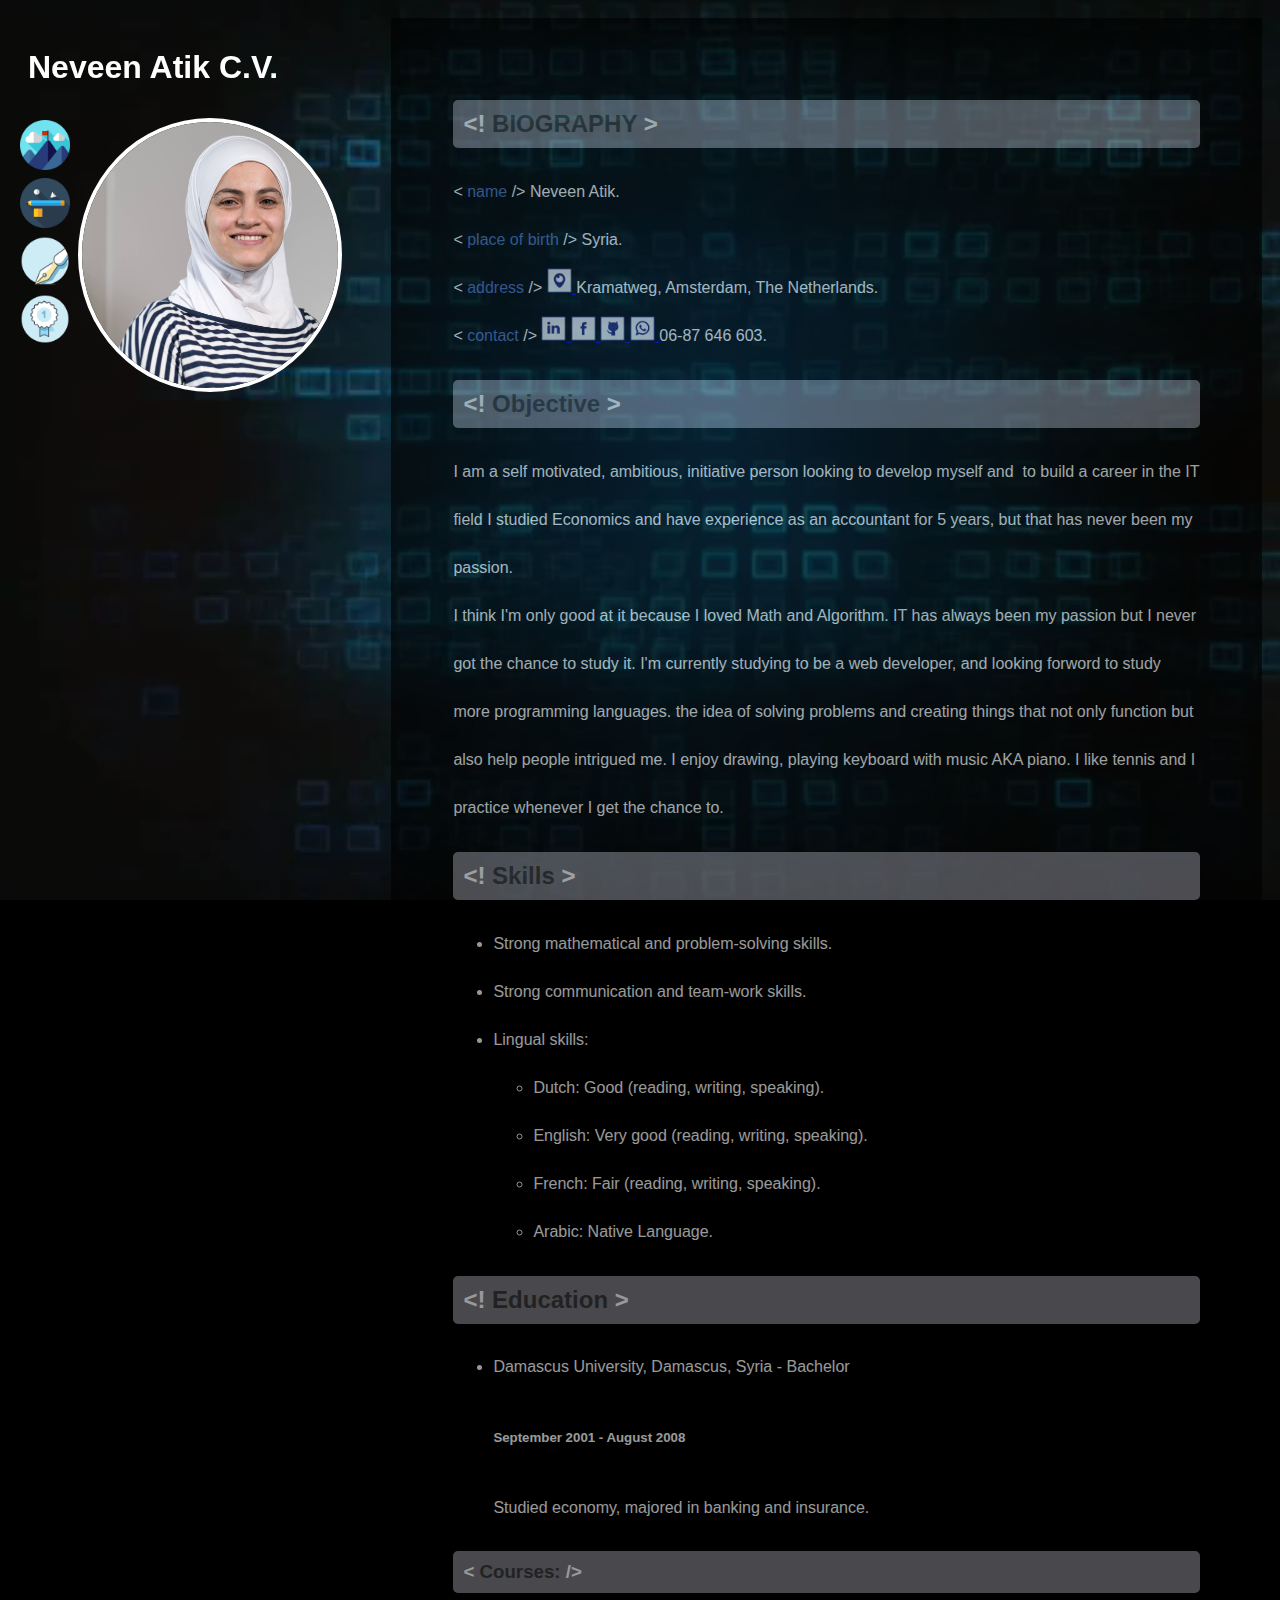
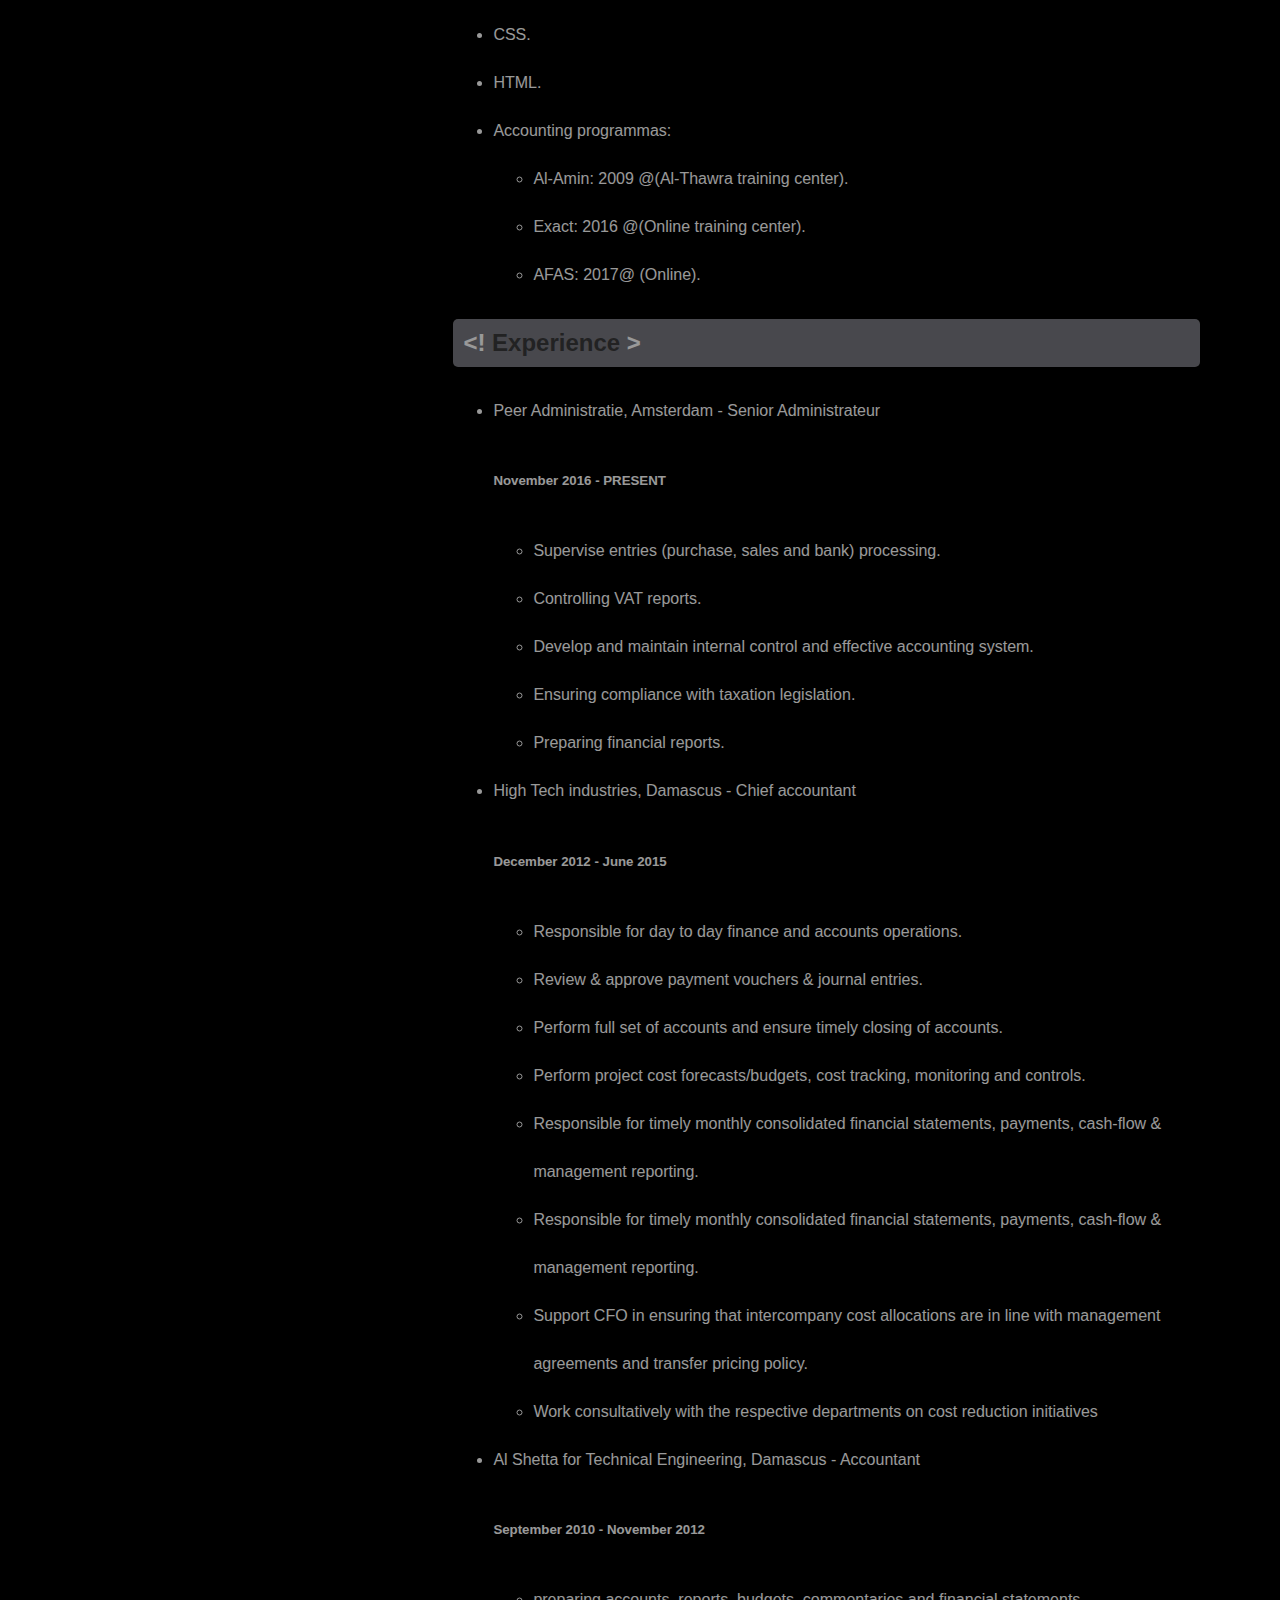
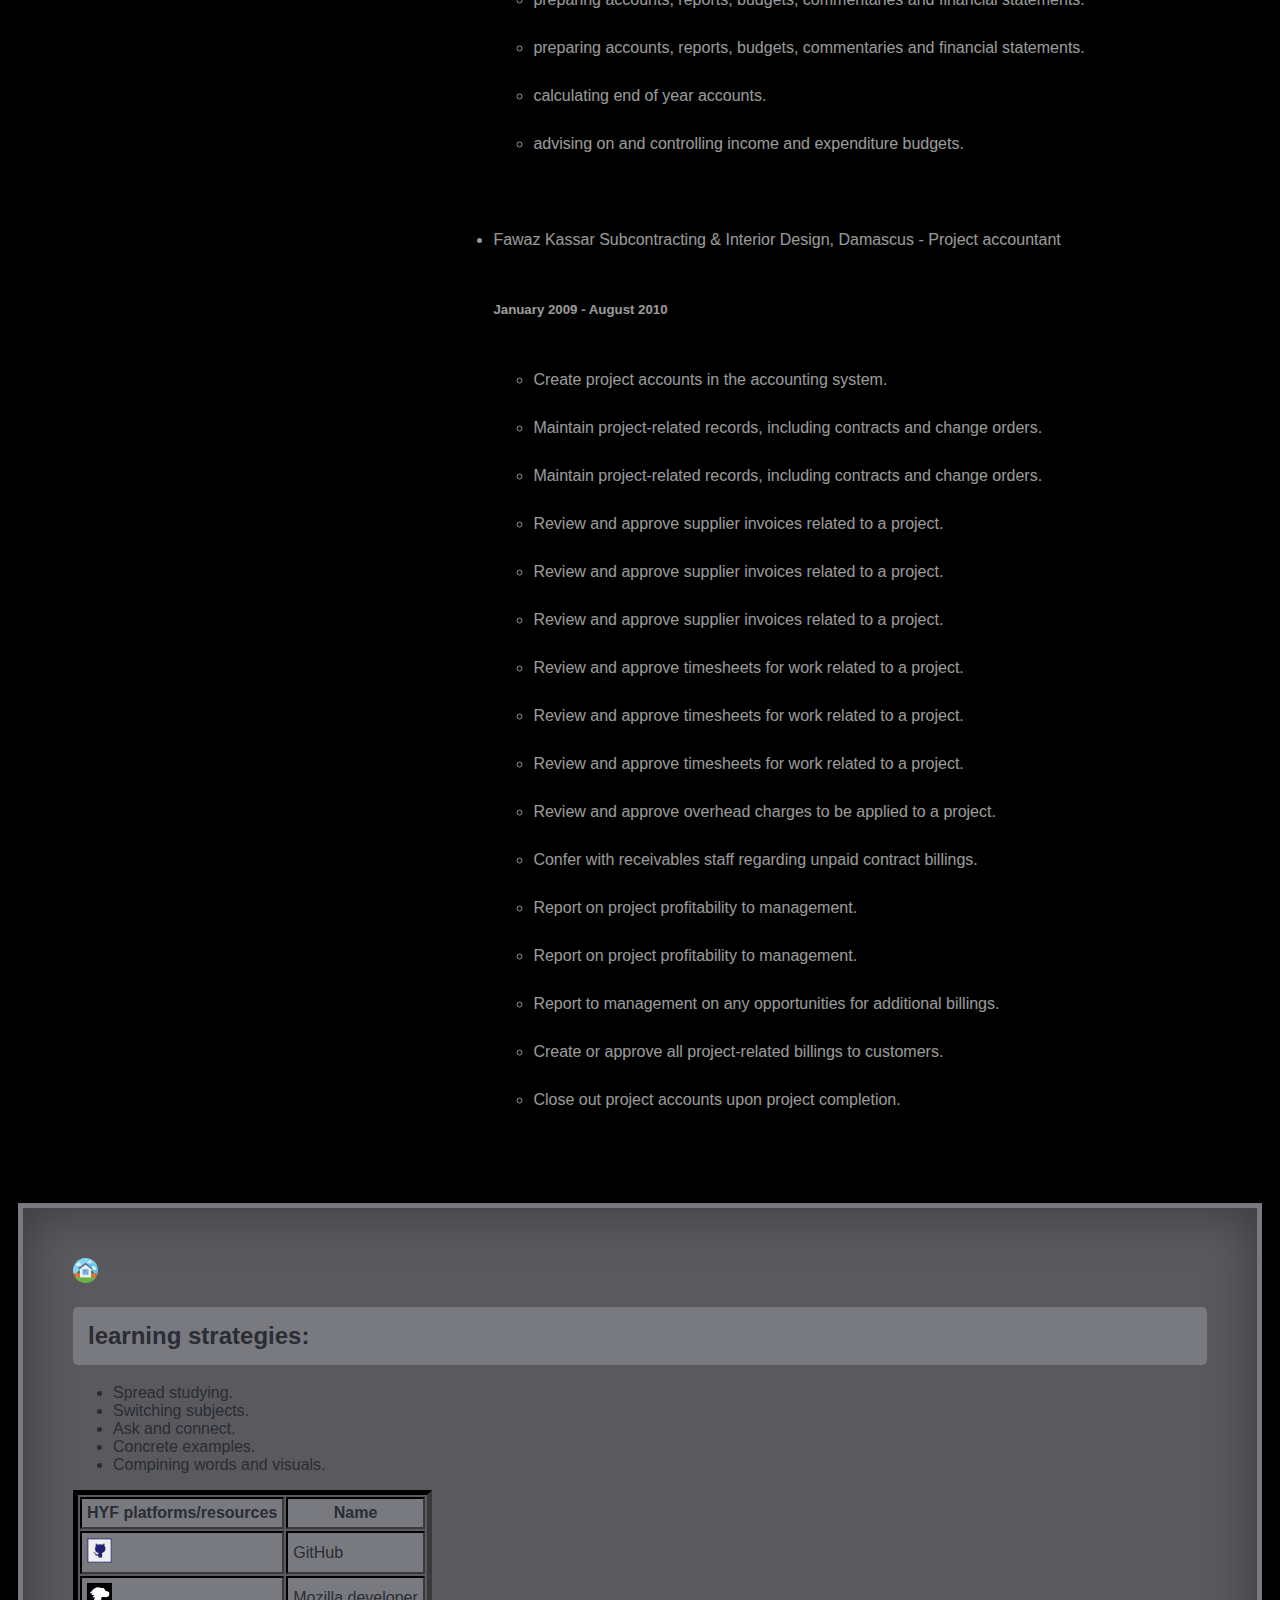
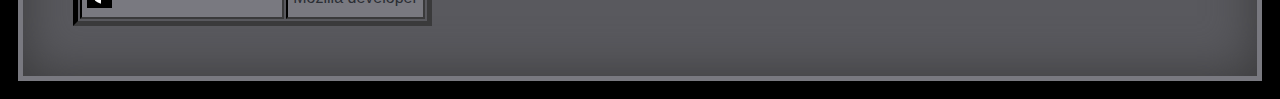
==== commit 0784b2b0: "HTML validator" ====
--- a/week1/index.html
+++ b/week1/index.html
@@ -74,7 +74,7 @@
           <img 
             src="images/location.png" 
             alt="location on google maps"
-            width="10 "
+            width="10"
           />
         </a>
         Kramatweg, Amsterdam, The Netherlands.
@@ -260,8 +260,10 @@
               payments, cash-flow &amp; management reporting.
             </li>
             <li>
-              Support CFO in ensuring that intercompany cost allocations are in line with management  agreements and transfer pricing policy.  ● Work 
-              consultatively with the respective departments on cost reduction initiatives
+              Support CFO in ensuring that intercompany cost allocations are in line with management  agreements and transfer pricing policy.
+            </li>
+            <li>
+              Work consultatively with the respective departments on cost reduction initiatives
             </li>
           </ul>
         </li>
